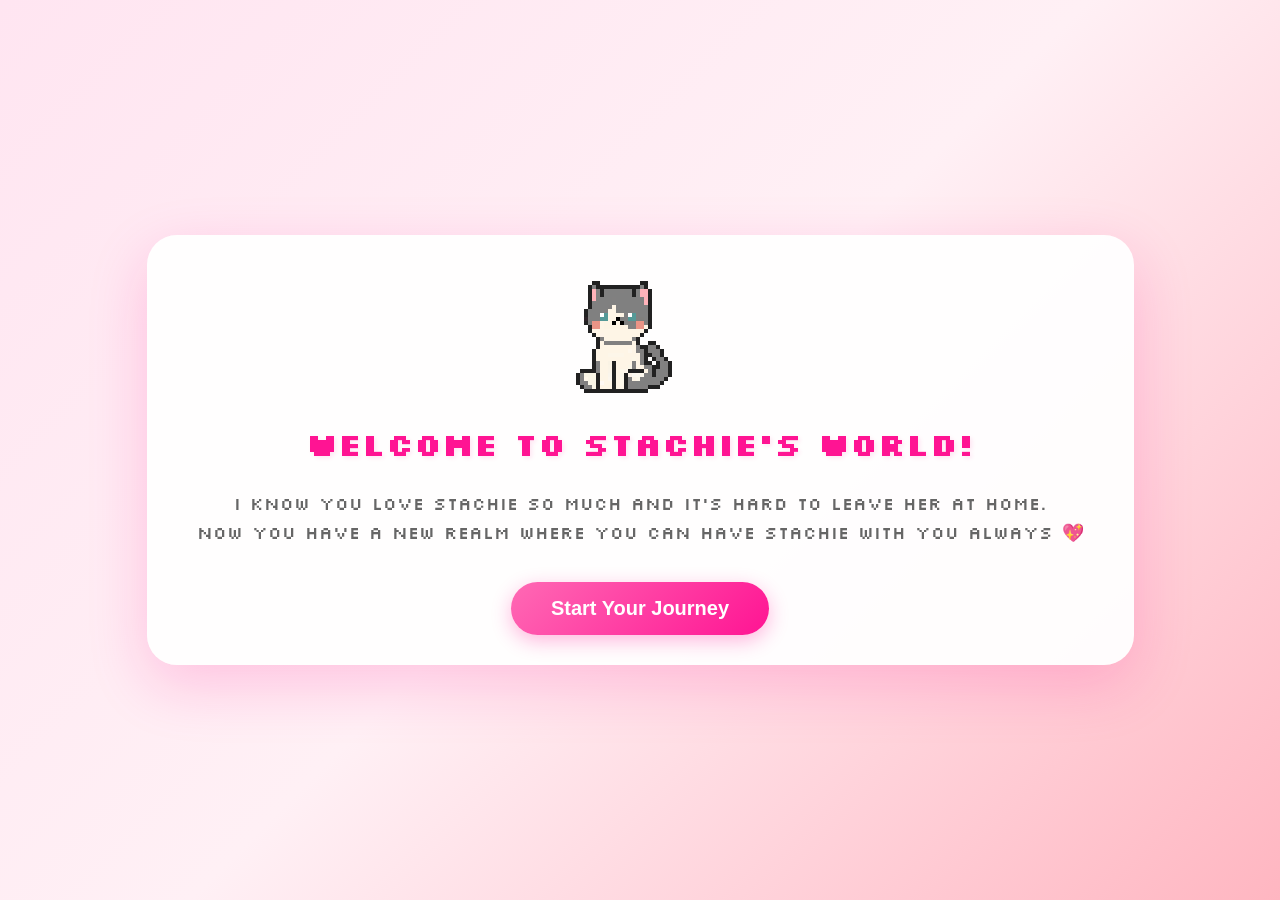
==== index.html @ 85be8aba "Added cat bed and welcome page" ====
<!DOCTYPE html>
<html lang="en">

<head>
    <meta charset="UTF-8">
    <meta name="viewport" content="width=device-width, initial-scale=1.0, user-scalable=no">
    <meta name="apple-mobile-web-app-capable" content="yes">
    <meta name="apple-mobile-web-app-status-bar-style" content="black-translucent">
    <meta name="theme-color" content="#FFE5F1">
    <link rel="preconnect" href="https://fonts.googleapis.com">
    <link rel="preconnect" href="https://fonts.gstatic.com" crossorigin>
    <link href="https://fonts.googleapis.com/css2?family=Silkscreen:wght@400;700&display=swap" rel="stylesheet">
    <title>Stachie's World</title>
    <style>
        * {
            margin: 0;
            padding: 0;
            box-sizing: border-box;
            -webkit-user-select: none;
            user-select: none;
            -webkit-tap-highlight-color: transparent;
        }

        body {
            font-family: 'Silkscreen', -apple-system, BlinkMacSystemFont, 'Segoe UI', Roboto, sans-serif;
            background: linear-gradient(135deg, #FFE5F1 0%, #FFF0F5 100%);
            min-height: 100vh;
            display: flex;
            justify-content: center;
            align-items: center;
            overflow: hidden;
        }

        .game-container {
            width: 100%;
            max-width: 400px;
            height: 100vh;
            max-height: 844px;
            background: white;
            display: flex;
            flex-direction: column;
            position: relative;
            overflow: hidden;
        }

        /* Status bars with modern glassmorphism effect */
        .status-bar {
            position: absolute;
            top: 20px;
            left: 20px;
            right: 20px;
            background: rgba(255, 255, 255, 0.8);
            backdrop-filter: blur(10px);
            border-radius: 20px;
            padding: 15px;
            box-shadow: 0 8px 32px rgba(0, 0, 0, 0.1);
            z-index: 10;
            transition: transform 0.3s ease;
        }

        .status-bar.hidden {
            transform: translateY(-120px);
        }

        .stat-row {
            display: grid;
            grid-template-columns: repeat(2, 1fr);
            gap: 12px;
        }

        .stat-item {
            display: flex;
            align-items: center;
            gap: 8px;
        }

        .stat-icon {
            font-size: 18px;
        }

        .stat-icon.heart-icon {
            background-image: url('data:image/svg+xml;charset=utf-8,%3Csvg xmlns="http://www.w3.org/2000/svg" viewBox="0 0 160 80"%3E%3Cg fill="%23FF1493"%3E%3Crect height="10" width="10" x="53" y="6"/%3E%3Crect height="7" width="8" x="60" y="6"/%3E%3Crect height="7" width="6" x="68" y="6"/%3E%3Crect height="8" width="8" x="45" y="13"/%3E%3Crect height="8" width="7" x="53" y="13"/%3E%3Crect height="8" width="6" x="68" y="13"/%3E%3Crect height="8" width="9" x="74" y="13"/%3E%3Crect height="8" width="7" x="83" y="13"/%3E%3Crect height="8" width="8" x="90" y="13"/%3E%3Crect height="8" width="7" x="98" y="13"/%3E%3Crect height="8" width="8" x="105" y="13"/%3E%3Crect height="7" width="8" x="45" y="21"/%3E%3Crect height="7" width="8" x="60" y="21"/%3E%3Crect height="7" width="6" x="68" y="21"/%3E%3Crect height="7" width="9" x="74" y="21"/%3E%3Crect height="7" width="7" x="83" y="21"/%3E%3Crect height="7" width="8" x="90" y="21"/%3E%3Crect height="7" width="7" x="98" y="21"/%3E%3Crect height="7" width="8" x="105" y="21"/%3E%3Crect height="9" width="8" x="45" y="28"/%3E%3Crect height="9" width="7" x="53" y="28"/%3E%3Crect height="9" width="8" x="60" y="28"/%3E%3Crect height="9" width="6" x="68" y="28"/%3E%3Crect height="9" width="9" x="74" y="28"/%3E%3Crect height="9" width="7" x="83" y="28"/%3E%3Crect height="9" width="8" x="90" y="28"/%3E%3Crect height="9" width="7" x="98" y="28"/%3E%3Crect height="9" width="8" x="105" y="28"/%3E%3Crect height="6" width="7" x="53" y="37"/%3E%3Crect height="6" width="8" x="60" y="37"/%3E%3Crect height="6" width="6" x="68" y="37"/%3E%3Crect height="6" width="9" x="74" y="37"/%3E%3Crect height="6" width="7" x="83" y="37"/%3E%3Crect height="6" width="8" x="90" y="37"/%3E%3Crect height="6" width="7" x="98" y="37"/%3E%3Crect height="8" width="8" x="60" y="43"/%3E%3Crect height="8" width="6" x="68" y="43"/%3E%3Crect height="8" width="9" x="74" y="43"/%3E%3Crect height="8" width="7" x="83" y="43"/%3E%3Crect height="7" width="6" x="68" y="51"/%3E%3Crect height="7" width="9" x="74" y="51"/%3E%3Crect height="8" width="9" x="74" y="58"/%3E%3Crect height="7" width="7" x="83" y="51"/%3E%3Crect height="8" width="8" x="90" y="43"/%3E%3Crect height="7" width="7" x="83" y="6"/%3E%3Crect height="7" width="8" x="90" y="6"/%3E%3Crect height="7" width="7" x="98" y="6"/%3E%3C/g%3E%3C/svg%3E');
            background-size: 200%;
            background-repeat: no-repeat;
            background-position: center;
            width: 18px;
            height: 18px;
            display: inline-block;
        }

        .stat-bar {
            flex: 1;
            height: 16px;
            background: rgba(0, 0, 0, 0.1);
            border-radius: 8px;
            overflow: hidden;
        }

        .stat-fill {
            height: 100%;
            border-radius: 8px;
            transition: width 0.5s ease;
            position: relative;
        }

        .hunger-fill {
            background: linear-gradient(90deg, #FFB347, #FF6B6B);
        }

        .hygiene-fill {
            background: linear-gradient(90deg, #87CEEB, #4A90E2);
        }

        .energy-fill {
            background: linear-gradient(90deg, #FFD700, #FFA500);
        }

        .happiness-fill {
            background: linear-gradient(90deg, #FF69B4, #FF1493);
        }

        /* Main pet area */
        .pet-area {
            flex: 1;
            display: flex;
            align-items: center;
            justify-content: center;
            position: relative;
            background: linear-gradient(180deg, #FFF5F9 0%, #FFFFFF 100%);
            transition: all 0.3s ease;
        }

        .pet-area.on-floor {
            align-items: flex-end;
            padding-bottom: 50%;
        }

        .sprite-container {
            position: relative;
            width: 160px;
            height: 160px;
            image-rendering: pixelated;
            image-rendering: -moz-crisp-edges;
            image-rendering: crisp-edges;
        }

        .sprite {
            width: 32px;
            height: 32px;
            background-image: url('stachie-sprites-2.png');
            background-size: auto;
            background-repeat: no-repeat;
            image-rendering: pixelated;
            transform: scale(5);
            transform-origin: top left;
            position: relative;
            z-index: 2;
        }

        .cat-bed {
            position: absolute;
            width: 300px;
            height: 200px;
            background-size: cover;
            background-repeat: no-repeat;
            background-position: center;
            image-rendering: pixelated;
            display: none;
            z-index: 1;
            left: 50%;
            top: 20%;
            transform: translate(-50%, -20%);
        }

        .cat-bed.show {
            display: block;
        }

        .sprite-container.sleeping .sprite {
            transform: scale(5) translateY(-10px);
        }


        .thought-bubble {
            position: absolute;
            top: -40px;
            right: -20px;
            background: white;
            padding: 8px 12px;
            border-radius: 15px;
            box-shadow: 0 4px 10px rgba(0, 0, 0, 0.1);
            font-size: 20px;
            display: none;
            animation: float 2s ease-in-out infinite;
        }

        @keyframes float {

            0%,
            100% {
                transform: translateY(0);
            }

            50% {
                transform: translateY(-5px);
            }
        }

        /* Floating action button */
        .fab-container {
            position: absolute;
            bottom: 20px;
            right: 20px;
            z-index: 100;
        }

        .fab {
            width: 60px;
            height: 60px;
            border-radius: 50%;
            background: linear-gradient(135deg, #FF69B4 0%, #FF1493 100%);
            border: none;
            box-shadow: 0 4px 20px rgba(255, 20, 147, 0.4);
            display: flex;
            align-items: center;
            justify-content: center;
            font-size: 24px;
            cursor: pointer;
            transition: transform 0.3s ease, box-shadow 0.3s ease;
        }

        .fab:active {
            transform: scale(0.95);
        }

        .fab.active {
            transform: rotate(45deg);
        }

        /* Action menu */
        .action-menu {
            position: absolute;
            bottom: 100px;
            right: 30px;
            display: flex;
            flex-direction: column;
            gap: 15px;
            opacity: 0;
            transform: scale(0);
            transition: all 0.3s ease;
            transform-origin: bottom right;
        }

        .action-menu.show {
            opacity: 1;
            transform: scale(1);
        }

        .action-btn {
            width: 50px;
            height: 50px;
            border-radius: 50%;
            background: white;
            border: 2px solid #FFB6C1;
            display: flex;
            align-items: center;
            justify-content: center;
            font-size: 20px;
            cursor: pointer;
            box-shadow: 0 2px 10px rgba(0, 0, 0, 0.1);
            transition: all 0.3s ease;
            animation: slideIn 0.3s ease backwards;
        }

        .action-btn:nth-child(1) {
            animation-delay: 0.05s;
        }

        .action-btn:nth-child(2) {
            animation-delay: 0.1s;
        }

        .action-btn:nth-child(3) {
            animation-delay: 0.15s;
        }

        .action-btn:nth-child(4) {
            animation-delay: 0.2s;
        }

        .action-btn:nth-child(5) {
            animation-delay: 0.25s;
        }

        .action-btn:nth-child(6) {
            animation-delay: 0.3s;
        }

        @keyframes slideIn {
            from {
                opacity: 0;
                transform: translateY(20px);
            }

            to {
                opacity: 1;
                transform: translateY(0);
            }
        }

        .action-btn:hover {
            transform: scale(1.1);
            box-shadow: 0 4px 15px rgba(0, 0, 0, 0.2);
        }

        .action-btn:active {
            transform: scale(0.95);
        }

        /* Info panel */
        .info-panel {
            position: absolute;
            bottom: 20px;
            left: 20px;
            background: rgba(255, 255, 255, 0.8);
            backdrop-filter: blur(10px);
            padding: 10px 15px;
            border-radius: 15px;
            font-size: 14px;
            color: #666;
            box-shadow: 0 2px 10px rgba(0, 0, 0, 0.1);
            z-index: 10;
            transition: transform 0.3s ease;
        }

        .info-panel.hidden {
            transform: translateY(100px);
        }

        /* Debug panel */
        .debug-panel {
            position: absolute;
            bottom: 20px;
            left: 20px;
            background: rgba(0, 0, 0, 0.8);
            backdrop-filter: blur(10px);
            border-radius: 15px;
            font-size: 12px;
            color: #fff;
            box-shadow: 0 2px 10px rgba(0, 0, 0, 0.3);
            z-index: 10;
            font-family: monospace;
            max-width: 250px;
            transition: all 0.3s ease;
        }

        .debug-panel.collapsed {
            max-height: 40px;
            bottom: 60px;
            overflow: hidden;
        }

        .debug-panel.hidden {
            transform: translateY(100px);
        }

        .debug-header {
            display: flex;
            justify-content: space-between;
            align-items: center;
            padding: 10px 15px;
            cursor: pointer;
            border-bottom: 1px solid rgba(255, 255, 255, 0.2);
        }

        .debug-content {
            padding: 10px 15px;
            transition: opacity 0.3s ease;
        }

        .debug-panel.collapsed .debug-content {
            opacity: 0;
        }

        .debug-toggle {
            background: none;
            border: none;
            color: #fff;
            font-size: 14px;
            cursor: pointer;
            padding: 0;
        }

        /* Background Settings Modal */
        .bg-modal {
            position: fixed;
            top: 0;
            left: 0;
            width: 100%;
            height: 100%;
            background: rgba(0, 0, 0, 0.5);
            display: flex;
            align-items: center;
            justify-content: center;
            z-index: 2000;
            opacity: 0;
            visibility: hidden;
            transition: all 0.3s ease;
        }

        .bg-modal.show {
            opacity: 1;
            visibility: visible;
        }

        .bg-modal-content {
            background: white;
            border-radius: 20px;
            padding: 30px;
            max-width: 500px;
            width: 90%;
            max-height: 80vh;
            overflow-y: auto;
            transform: scale(0.8);
            transition: transform 0.3s ease;
        }

        .bg-modal.show .bg-modal-content {
            transform: scale(1);
        }

        .bg-modal-header {
            display: flex;
            justify-content: space-between;
            align-items: center;
            margin-bottom: 20px;
            padding-bottom: 15px;
            border-bottom: 2px solid #f0f0f0;
        }

        .bg-modal-title {
            font-size: 24px;
            font-weight: bold;
            color: #333;
        }

        .bg-close {
            background: none;
            border: none;
            font-size: 24px;
            cursor: pointer;
            color: #666;
            padding: 5px;
            border-radius: 50%;
            transition: background 0.2s;
        }

        .bg-close:hover {
            background: #f0f0f0;
        }

        .bg-section {
            margin-bottom: 25px;
        }

        .bg-section-title {
            font-size: 18px;
            font-weight: 600;
            color: #333;
            margin-bottom: 15px;
        }

        .bg-options {
            display: grid;
            grid-template-columns: repeat(auto-fit, minmax(120px, 1fr));
            gap: 15px;
        }

        .bg-option {
            border: 3px solid transparent;
            border-radius: 10px;
            overflow: hidden;
            cursor: pointer;
            transition: all 0.2s ease;
            position: relative;
        }

        .bg-option:hover {
            transform: scale(1.05);
            box-shadow: 0 5px 15px rgba(0, 0, 0, 0.2);
        }

        .bg-option.selected {
            border-color: #4CAF50;
            box-shadow: 0 0 15px rgba(76, 175, 80, 0.3);
        }

        .bg-preview {
            width: 100%;
            height: 80px;
            background-size: cover;
            background-position: center;
            display: flex;
            align-items: center;
            justify-content: center;
            color: white;
            font-weight: bold;
            text-shadow: 1px 1px 2px rgba(0, 0, 0, 0.7);
        }

        .bg-elements {
            display: grid;
            grid-template-columns: repeat(auto-fit, minmax(200px, 1fr));
            gap: 15px;
        }

        .bg-element {
            display: flex;
            align-items: center;
            justify-content: space-between;
            padding: 15px;
            background: #f8f9fa;
            border-radius: 10px;
            transition: background 0.2s;
        }

        .bg-element:hover {
            background: #e9ecef;
        }

        .bg-element-info {
            display: flex;
            align-items: center;
            gap: 10px;
        }

        .bg-element-icon {
            font-size: 20px;
        }

        .bg-element-name {
            font-weight: 500;
            color: #333;
        }

        .bg-toggle {
            position: relative;
            width: 50px;
            height: 24px;
            background: #ccc;
            border-radius: 12px;
            cursor: pointer;
            transition: background 0.3s;
        }

        .bg-toggle.active {
            background: #4CAF50;
        }

        .bg-toggle::after {
            content: '';
            position: absolute;
            top: 2px;
            left: 2px;
            width: 20px;
            height: 20px;
            background: white;
            border-radius: 50%;
            transition: transform 0.3s;
        }

        .bg-toggle.active::after {
            transform: translateX(26px);
        }

        .reset-btn {
            width: 100%;
            padding: 12px 20px;
            background: linear-gradient(135deg, #FF6B6B, #FF8787);
            color: white;
            border: none;
            border-radius: 12px;
            font-size: 16px;
            font-weight: bold;
            cursor: pointer;
            transition: all 0.3s ease;
            display: flex;
            align-items: center;
            justify-content: center;
            gap: 8px;
        }

        .reset-btn:hover {
            transform: translateY(-2px);
            box-shadow: 0 6px 20px rgba(255, 107, 107, 0.3);
        }

        .reset-btn:active {
            transform: translateY(0);
        }

        /* Loading Screen */
        .loading-screen {
            position: fixed;
            top: 0;
            left: 0;
            width: 100%;
            height: 100%;
            background: linear-gradient(135deg, #FFE5F1 0%, #FFF0F5 100%);
            display: flex;
            justify-content: center;
            align-items: center;
            z-index: 10000;
            transition: opacity 0.5s ease;
        }

        .loading-screen.fade-out {
            opacity: 0;
            pointer-events: none;
        }

        .loading-content {
            text-align: center;
            padding: 40px;
        }

        .loading-sprite {
            width: 96px;
            height: 67px;
            margin: 0 auto 30px;
            background-image: url('stachie-sprites-2.png');
            background-size: 1536px 1536px;
            background-position: 0 0;
            image-rendering: pixelated;
            animation: loadingAnimation 1s steps(10) infinite;
        }

        @keyframes loadingAnimation {
            to {
                background-position: -960px 0;
            }
        }

        .loading-text {
            font-size: 24px;
            color: #7B5FFF;
            margin-bottom: 20px;
            font-weight: bold;
        }

        .loading-bar {
            width: 300px;
            height: 20px;
            background: rgba(123, 95, 255, 0.1);
            border-radius: 10px;
            overflow: hidden;
            margin: 0 auto 15px;
            border: 2px solid #7B5FFF;
        }

        .loading-progress {
            height: 100%;
            background: linear-gradient(90deg, #7B5FFF, #967CFF);
            width: 0%;
            transition: width 0.3s ease;
            border-radius: 8px;
        }

        .loading-status {
            font-size: 14px;
            color: #967CFF;
            opacity: 0.8;
        }

        /* Background Settings Button */
        .bg-settings-btn {
            position: absolute;
            top: 20px;
            left: 20px;
            width: 40px;
            height: 40px;
            border-radius: 50%;
            background: rgba(255, 255, 255, 0.8);
            backdrop-filter: blur(10px);
            border: none;
            box-shadow: 0 2px 10px rgba(0, 0, 0, 0.1);
            display: flex;
            align-items: center;
            justify-content: center;
            font-size: 18px;
            cursor: pointer;
            z-index: 100;
            transition: all 0.3s ease;
        }

        .bg-settings-btn:hover {
            transform: scale(1.1);
            box-shadow: 0 4px 15px rgba(0, 0, 0, 0.2);
        }

        .bg-settings-btn:active {
            transform: scale(0.95);
        }

        @keyframes twinkle {
            0% {
                opacity: 0.5;
                transform: scale(1);
            }

            100% {
                opacity: 1;
                transform: scale(1.2);
            }
        }

        @keyframes float {

            0%,
            100% {
                transform: translateY(0);
            }

            50% {
                transform: translateY(-10px);
            }
        }

        @keyframes sway {

            0%,
            100% {
                transform: rotate(-2deg);
            }

            50% {
                transform: rotate(2deg);
            }
        }

        @keyframes flutter {

            0%,
            100% {
                transform: translateX(0) translateY(0);
            }

            25% {
                transform: translateX(5px) translateY(-3px);
            }

            75% {
                transform: translateX(-3px) translateY(3px);
            }
        }

        /* Notification */
        .notification {
            position: fixed;
            top: 180px;
            left: 50%;
            transform: translateX(-50%) scale(0);
            background: white;
            padding: 15px 25px;
            border-radius: 20px;
            box-shadow: 0 10px 40px rgba(0, 0, 0, 0.2);
            font-size: 16px;
            font-weight: 600;
            color: #333;
            z-index: 1000;
            transition: transform 0.3s ease;
        }

        .notification.show {
            transform: translateX(-50%) scale(1);
        }

        /* Toggle UI button */
        .toggle-ui {
            position: absolute;
            top: 20px;
            right: 20px;
            width: 40px;
            height: 40px;
            border-radius: 50%;
            background: rgba(255, 255, 255, 0.8);
            backdrop-filter: blur(10px);
            border: none;
            box-shadow: 0 2px 10px rgba(0, 0, 0, 0.1);
            display: flex;
            align-items: center;
            justify-content: center;
            font-size: 18px;
            cursor: pointer;
            z-index: 100;
            transition: transform 0.3s ease;
        }

        .toggle-ui:active {
            transform: scale(0.95);
        }

        /* Fullscreen mode adjustments */
        .fullscreen-mode .status-bar {
            transform: translateY(-200px);
        }

        .fullscreen-mode .toggle-ui {
            background: rgba(255, 255, 255, 0.5);
        }

        /* Welcome Screen */
        .welcome-screen {
            position: fixed;
            top: 0;
            left: 0;
            width: 100%;
            height: 100%;
            background: linear-gradient(135deg, #FFE5F1 0%, #FFF0F5 50%, #FFB6C1 100%);
            display: flex;
            justify-content: center;
            align-items: center;
            z-index: 10000;
            opacity: 0;
            animation: fadeIn 0.5s ease forwards;
        }

        @keyframes fadeIn {
            to {
                opacity: 1;
            }
        }

        @keyframes fadeOut {
            to {
                opacity: 0;
            }
        }

        .welcome-content {
            text-align: center;
            padding: 30px;
            max-width: 80%;
            background: rgba(255, 255, 255, 0.95);
            border-radius: 30px;
            box-shadow: 0 20px 60px rgba(255, 20, 147, 0.2);
            animation: scaleIn 0.5s ease 0.3s both;
        }

        @keyframes scaleIn {
            from {
                transform: scale(0.8);
                opacity: 0;
            }
            to {
                transform: scale(1);
                opacity: 1;
            }
        }

        .welcome-sprite {
            width: 128px;
            height: 128px;
            margin: 0 auto 30px;
            background-image: url('stachie-sprites-2.png');
            background-size: 2048px;
            background-position: 0 0;
            image-rendering: pixelated;
            animation: welcomeAnimation 1s steps(10) infinite;
        }

        @keyframes welcomeAnimation {
            to {
                background-position: -1280px 0;
            }
        }

        .welcome-title {
            font-size: 32px;
            color: #FF1493;
            margin-bottom: 25px;
            font-weight: bold;
            text-shadow: 2px 2px 4px rgba(255, 20, 147, 0.1);
        }

        .welcome-message {
            font-size: 18px;
            color: #666;
            margin-bottom: 35px;
            line-height: 1.6;
            padding: 0 20px;
        }

        .welcome-btn {
            padding: 15px 40px;
            background: linear-gradient(135deg, #FF69B4 0%, #FF1493 100%);
            color: white;
            border: none;
            border-radius: 30px;
            font-size: 20px;
            font-weight: bold;
            cursor: pointer;
            transition: all 0.3s ease;
            box-shadow: 0 6px 20px rgba(255, 20, 147, 0.3);
            animation: pulse 2s ease-in-out infinite;
        }

        @keyframes pulse {
            0%, 100% {
                transform: scale(1);
            }
            50% {
                transform: scale(1.05);
            }
        }

        .welcome-btn:hover {
            transform: translateY(-3px);
            box-shadow: 0 10px 30px rgba(255, 20, 147, 0.4);
        }

        .welcome-btn:active {
            transform: translateY(0);
        }
    </style>
</head>

<body>
    <!-- Loading Screen -->
    <div class="loading-screen" id="loadingScreen">
        <div class="loading-content">
            <div class="loading-sprite"></div>
            <div class="loading-text">Loading Stachie's World...</div>
            <div class="loading-bar">
                <div class="loading-progress" id="loadingProgress"></div>
            </div>
            <div class="loading-status" id="loadingStatus">Initializing...</div>
        </div>
    </div>

    <!-- Welcome Screen -->
    <div class="welcome-screen" id="welcomeScreen" style="display: none;">
        <div class="welcome-content">
            <div class="welcome-sprite"></div>
            <h1 class="welcome-title">Welcome to Stachie's World!</h1>
            <p class="welcome-message">
                I know you love Stachie so much and it's hard to leave her at home.<br>
                Now you have a new realm where you can have Stachie with you always 💖
            </p>
            <button class="welcome-btn" id="welcomeBtn">Start Your Journey</button>
        </div>
    </div>

    <div class="game-container" style="display: none;">
        <button class="toggle-ui" id="toggleUI">👁️</button>
        <button class="bg-settings-btn" id="bgSettingsBtn">🎨</button>

        <div class="status-bar" id="statusBar">
            <div class="stat-row">
                <div class="stat-item">
                    <span class="stat-icon">🍖</span>
                    <div class="stat-bar">
                        <div class="stat-fill hunger-fill" id="hungerBar"></div>
                    </div>
                </div>
                <div class="stat-item">
                    <span class="stat-icon">🧼</span>
                    <div class="stat-bar">
                        <div class="stat-fill hygiene-fill" id="hygieneBar"></div>
                    </div>
                </div>
                <div class="stat-item">
                    <span class="stat-icon">⚡</span>
                    <div class="stat-bar">
                        <div class="stat-fill energy-fill" id="energyBar"></div>
                    </div>
                </div>
                <div class="stat-item">
                    <span class="stat-icon heart-icon"></span>
                    <div class="stat-bar">
                        <div class="stat-fill happiness-fill" id="happinessBar"></div>
                    </div>
                </div>
            </div>
        </div>

        <div class="pet-area" id="petArea">
            <div class="sprite-container">
                <div class="cat-bed" id="catBed"></div>
                <div class="sprite" id="petSprite"></div>
                <div class="thought-bubble" id="thoughtBubble"></div>
            </div>
        </div>

        <div class="info-panel" id="infoPanel">
            <div>Stachie • <span id="moodDisplay">Content</span></div>
        </div>

        <div class="debug-panel" id="debugPanel">
            <div class="debug-header" id="debugHeader">
                <strong>Debug State</strong>
                <button class="debug-toggle" id="debugToggle">−</button>
            </div>
            <div class="debug-content">
                <div id="debugInfo">Loading...</div>
            </div>
        </div>

        <div class="fab-container">
            <div class="action-menu" id="actionMenu">
                <button class="action-btn" data-action="feed">🍖</button>
                <button class="action-btn" data-action="clean">🧹</button>
                <button class="action-btn" data-action="sleep">😴</button>
                <button class="action-btn" data-action="play">🧶</button>
                <button class="action-btn" data-action="medicine">💊</button>
                <button class="action-btn" data-action="pet">💝</button>
            </div>
            <button class="fab" id="fabButton">➕</button>
        </div>
    </div>

    <div class="notification" id="notification"></div>

    <!-- Background Settings Modal -->
    <div class="bg-modal" id="bgModal">
        <div class="bg-modal-content">
            <div class="bg-modal-header">
                <h2 class="bg-modal-title">Background Settings</h2>
                <button class="bg-close" id="bgCloseBtn">×</button>
            </div>

            <div class="bg-section">
                <h3 class="bg-section-title">Choose Background</h3>
                <div class="bg-options">
                    <!-- <div class="bg-option selected" data-bg="default">
                        <div class="bg-preview" style="background: linear-gradient(180deg, #FFF5F9 0%, #FFFFFF 100%);">
                            Default
                        </div>
                    </div> -->
                    <div class="bg-option" data-bg="bg-1">
                        <div class="bg-preview" style="background-image: url('bg-1.png');">
                            Theme 1
                        </div>
                    </div>
                    <div class="bg-option" data-bg="bg-2">
                        <div class="bg-preview" style="background-image: url('bg-2.png');">
                            Theme 2
                        </div>
                    </div>
                    <div class="bg-option" data-bg="bg-3">
                        <div class="bg-preview" style="background-image: url('bg-3.png');">
                            Theme 3
                        </div>
                    </div>
                </div>
            </div>

            <div class="bg-section">
                <h3 class="bg-section-title">Sleep Settings</h3>
                <div class="bg-elements">
                    <div class="bg-element">
                        <div class="bg-element-info">
                            <span class="bg-element-icon">🛏️</span>
                            <span class="bg-element-name">Show Bed</span>
                        </div>
                        <div class="bg-toggle active" id="showBedToggle" data-element="showBed"></div>
                    </div>
                </div>
                <div class="bg-section-title" style="margin-top: 20px; font-size: 16px;">Choose Bed Color</div>
                <div class="bg-options bed-options">
                    <div class="bg-option bed-option selected" data-bed="Blue">
                        <div class="bg-preview" style="background: #4A90E2;">
                            Blue
                        </div>
                    </div>
                    <div class="bg-option bed-option" data-bed="Pink">
                        <div class="bg-preview" style="background: #FFB6C1;">
                            Pink
                        </div>
                    </div>
                    <div class="bg-option bed-option" data-bed="Purple">
                        <div class="bg-preview" style="background: #9B59B6;">
                            Purple
                        </div>
                    </div>
                    <div class="bg-option bed-option" data-bed="Green">
                        <div class="bg-preview" style="background: #27AE60;">
                            Green
                        </div>
                    </div>
                    <div class="bg-option bed-option" data-bed="Brown">
                        <div class="bg-preview" style="background: #8B4513;">
                            Brown
                        </div>
                    </div>
                    <div class="bg-option bed-option" data-bed="Red">
                        <div class="bg-preview" style="background: #E74C3C;">
                            Red
                        </div>
                    </div>
                </div>
            </div>

            <div class="bg-section">
                <h3 class="bg-section-title">Background Elements</h3>
                <div class="bg-elements">
                    <div class="bg-element">
                        <div class="bg-element-info">
                            <span class="bg-element-icon">✨</span>
                            <span class="bg-element-name">Stars</span>
                        </div>
                        <div class="bg-toggle active" data-element="bgStars"></div>
                    </div>
                </div>
            </div>

            <div class="bg-section">
                <h3 class="bg-section-title">Data Management</h3>
                <button class="reset-btn" id="resetAllBtn">🔄 Reset All Data</button>
                <p style="font-size: 12px; color: #999; margin-top: 10px;">This will reset all game data and settings to default.</p>
            </div>
        </div>
    </div>

    <script>
        class StachieSpritePet {
            constructor() {
                this.default_stats = {
                    hunger: 70,
                    hygiene: 80,
                    energy: 60,
                    happiness: 75
                };
                this.stats = this.default_stats

                this.state = {
                    currentAnimation: 'idle',
                    activeAnimation: null, // Will store the randomly selected animation object
                    mood: 'content',
                    isSleeping: false,
                    isEating: false,
                    isPlaying: false,
                    isSick: false,
                    isPerformingAction: false, // Flag to prevent mood updates during actions
                    currentFrame: 0,
                    animationSpeed: 200,
                    animationLoops: 0, // Current loop count
                    maxAnimationLoops: 1, // How many times to loop before returning to idle
                    animationCallback: null // Callback to execute when animation completes
                };

                this.animationInterval = null;

                // Background settings
                this.backgroundSettings = {
                    currentBackground: 'bg-1',
                    elements: {
                        bgStars: true,
                        bgClouds: true,
                        bgFlowers: true,
                        bgTrees: true,
                        bgButterflies: true
                    },
                    bedSettings: {
                        showBed: true,
                        selectedBed: 'Blue'
                    }
                };

                this.animations = {
                    idle: [
                        { row: 0, frames: 10, speed: 500 },
                        { row: 1, frames: 10, speed: 500 },
                        { row: 6, frames: 12, speed: 500 },
                        { row: 14, frames: 6, speed: 450 },
                    ],
                    sleeping: [
                        { row: 2, frames: 4, speed: 1000 },
                    ],
                    eating: [
                        { row: 13, frames: 15, speed: 200 },
                    ],
                    playing: [
                        { row: 9, frames: 12, speed: 250 }, // in box playing
                        { row: 10, frames: 4, speed: 300 }, // yarn playing
                        { row: 11, frames: 4, speed: 300 } // in box playing
                    ],
                    grooming: [
                        { row: 19, frames: 11, speed: 600 }
                    ],
                    happy: [
                        { row: 3, frames: 4, speed: 250 },
                        { row: 5, frames: 12, speed: 250 }, // alternative happy animation
                    ],
                    tired: [
                        { row: 4, frames: 8, speed: 300 },
                        { row: 8, frames: 4, speed: 300 },
                    ],
                    crying: [
                        { row: 8, frames: 4, speed: 300 },
                    ],
                    sick: [
                        { row: 20, frames: 5, speed: 250 },
                        { row: 21, frames: 4, speed: 250 },
                    ],
                    angry: [
                        { row: 16, frames: 9, speed: 250 },
                    ],
                    refusing: [
                        { row: 15, frames: 13, speed: 350 },
                    ]
                };

                this.sprite = document.getElementById('petSprite');
                this.uiVisible = true;
                this.menuOpen = false;

                this.init();
            }

            init() {
                this.setupEventListeners();
                this.startGameLoop();
                this.updateDisplay();
                this.setAnimation('idle');
                this.loadBackgroundSettings();
            }

            setupEventListeners() {
                // FAB button
                const fabButton = document.getElementById('fabButton');
                const actionMenu = document.getElementById('actionMenu');

                fabButton.addEventListener('click', () => {
                    this.menuOpen = !this.menuOpen;
                    fabButton.classList.toggle('active');
                    actionMenu.classList.toggle('show');
                });

                // Action buttons
                document.querySelectorAll('.action-btn').forEach(btn => {
                    btn.addEventListener('click', (e) => {
                        const action = e.currentTarget.dataset.action;
                        this.performAction(action);
                        // Close menu after action
                        this.menuOpen = false;
                        fabButton.classList.remove('active');
                        actionMenu.classList.remove('show');
                    });
                });

                // Toggle UI button
                document.getElementById('toggleUI').addEventListener('click', () => {
                    this.toggleUI();
                });

                // Click on pet for petting
                this.sprite.addEventListener('click', () => {
                    this.pet();
                });

                // Debug panel toggle
                document.getElementById('debugHeader').addEventListener('click', () => {
                    this.toggleDebugPanel();
                });

                // Background settings
                document.getElementById('bgSettingsBtn').addEventListener('click', () => {
                    this.openBackgroundModal();
                });

                document.getElementById('bgCloseBtn').addEventListener('click', () => {
                    this.closeBackgroundModal();
                });

                // Reset button event listener
                document.getElementById('resetAllBtn').addEventListener('click', () => {
                    this.resetAll();
                });

                // Close modal when clicking outside
                document.getElementById('bgModal').addEventListener('click', (e) => {
                    if (e.target.id === 'bgModal') {
                        this.closeBackgroundModal();
                    }
                });

                // Background option selection
                document.querySelectorAll('.bg-option:not(.bed-option)').forEach(option => {
                    option.addEventListener('click', () => {
                        this.selectBackground(option.dataset.bg);
                    });
                });

                // Bed option selection
                document.querySelectorAll('.bed-option').forEach(option => {
                    option.addEventListener('click', () => {
                        this.selectBed(option.dataset.bed);
                    });
                });

                // Background element toggles
                document.querySelectorAll('.bg-toggle').forEach(toggle => {
                    toggle.addEventListener('click', () => {
                        if (toggle.id === 'showBedToggle') {
                            this.toggleShowBed();
                        } else {
                            this.toggleBackgroundElement(toggle.dataset.element);
                        }
                    });
                });
            }

            toggleUI() {
                this.uiVisible = !this.uiVisible;
                const container = document.querySelector('.game-container');
                container.classList.toggle('fullscreen-mode');

                const toggleBtn = document.getElementById('toggleUI');
                toggleBtn.textContent = this.uiVisible ? '👁️' : '👁️‍🗨️';
            }

            setAnimation(animationName, loops = 1, callback = null) {
                if (!this.animations[animationName]) return;

                this.state.currentAnimation = animationName;
                this.state.currentFrame = 0;
                this.state.animationLoops = 0;
                this.state.maxAnimationLoops = loops;
                this.state.animationCallback = callback;

                // Set flag if this is an action animation
                if (loops > 0 && animationName !== 'idle' && animationName !== 'sleeping') {
                    this.state.isPerformingAction = true;
                } else if (animationName === 'idle') {
                    this.state.isPerformingAction = false;
                }

                // Randomly select from available animation variations
                const variations = this.animations[animationName];
                const randomIndex = Math.floor(Math.random() * variations.length);
                this.state.activeAnimation = variations[randomIndex];
                this.state.animationSpeed = this.state.activeAnimation.speed;

                // Restart animation loop with new speed
                this.startAnimationLoop();
            }

            startAnimationLoop() {
                // Clear existing animation interval
                if (this.animationInterval) {
                    clearInterval(this.animationInterval);
                }

                this.animate();

                // Start new interval with current animation speed
                this.animationInterval = setInterval(() => {
                    this.animate();
                }, this.state.animationSpeed);
            }

            updateSpritePosition() {
                if (!this.state.activeAnimation) return;

                // Each sprite is 64x64 pixels (adjust based on your sprite sheet)
                const spriteSize = 32;
                const x = this.state.currentFrame * spriteSize;
                const y = this.state.activeAnimation.row * spriteSize;
                this.sprite.style.backgroundPosition = `-${x}px -${y}px`;
            }

            animate() {
                if (!this.state.activeAnimation) return;

                this.state.currentFrame = (this.state.currentFrame + 1) % this.state.activeAnimation.frames;

                // Check if we completed a full animation cycle
                if (this.state.currentFrame === 0) {
                    this.state.animationLoops++;

                    // If maxAnimationLoops is 0, animate forever (don't return to idle)
                    if (this.state.maxAnimationLoops === 0) {
                        // Continue animating forever, just update sprite position
                        this.updateSpritePosition();
                        return;
                    }

                    // If we've completed the required loops
                    if (this.state.animationLoops > this.state.maxAnimationLoops && this.state.currentAnimation !== 'idle' && this.state.currentAnimation !== 'sleeping') {
                        // Clear action flag
                        this.state.isPerformingAction = false;

                        // Execute callback if provided
                        if (this.state.animationCallback) {
                            const callback = this.state.animationCallback;
                            this.state.animationCallback = null;
                            callback();
                        }

                        // Return to appropriate animation
                        if (!this.state.isSleeping) {
                            this.setAnimation('idle', 0);
                        }
                        return;
                    }
                }

                this.updateSpritePosition();
            }

            performAction(action) {
                if (this.state.isSleeping && action !== 'sleep') {
                    this.showNotification("Stachie is sleeping! 😴");
                    return;
                }

                switch (action) {
                    case 'feed':
                        this.feed();
                        break;
                    case 'clean':
                        this.clean();
                        break;
                    case 'sleep':
                        this.toggleSleep();
                        break;
                    case 'play':
                        this.play();
                        break;
                    case 'medicine':
                        this.giveMedicine();
                        break;
                    case 'pet':
                        this.pet();
                        break;
                }
            }

            feed() {
                if (this.stats.hunger > 80) {
                    this.showNotification("Stachie is full! 😊");
                    return;
                }

                this.state.isEating = true;
                this.stats.hunger = Math.min(100, this.stats.hunger + 30);
                this.showThought('😋');
                this.showNotification("Eating... 🍖");
                // Animation will handle cleanup when done
                this.setAnimation('eating', 1, () => {
                    this.state.isEating = false;
                    this.hideThought();
                    this.showNotification("Yummy! That was delicious! 😋");
                });

                this.updateDisplay();
            }

            clean() {
                if (this.stats.hygiene > 80) {
                    this.showNotification("Stachie is already clean! ✨");
                    return;
                }

                this.stats.hygiene = Math.min(100, this.stats.hygiene + 25);
                this.showThought('🧼');
                this.showNotification("Cleaning... 🧹");
                // Animation will handle cleanup when done
                this.setAnimation('grooming', 2, () => {
                    this.hideThought();
                    this.showNotification("All clean! ✨");
                });

            }

            toggleSleep() {
                this.state.isSleeping = !this.state.isSleeping;
                const catBed = document.getElementById('catBed');
                const spriteContainer = document.querySelector('.sprite-container');

                if (this.state.isSleeping) {
                    // Show the bed if enabled
                    if (this.backgroundSettings.bedSettings.showBed) {
                        const selectedBed = this.backgroundSettings.bedSettings.selectedBed;
                        catBed.style.backgroundImage = `url('catItems/beds/CatBed${selectedBed}.png')`;
                        catBed.classList.add('show');
                        spriteContainer.classList.add('sleeping');
                    }

                    this.setAnimation('sleeping', 0);
                    this.showNotification("Sweet dreams! 😴");
                    this.showThought('💤');
                    document.querySelector('.pet-area').style.filter = 'brightness(0.7)';
                } else {
                    // Hide the bed
                    catBed.classList.remove('show');
                    spriteContainer.classList.remove('sleeping');

                    this.setAnimation('idle');
                    this.stats.energy = Math.min(100, this.stats.energy + 40);
                    this.showNotification("Good morning! ☀️");
                    this.hideThought();
                    document.querySelector('.pet-area').style.filter = 'brightness(1)';
                }

                this.updateDisplay();
            }

            play() {
                if (this.stats.energy < 20) {
                    this.setAnimation('tired');
                    this.showNotification("Stachie is too tired! 😫");
                    return;
                }

                this.state.isPlaying = true;
                this.stats.energy = Math.max(0, this.stats.energy - 15);
                this.stats.happiness = Math.min(100, this.stats.happiness + 20);
                this.showThought('🧶');
                this.showNotification("So fun! 🎉");

                const playAnimations = ['playing'];
                const randomPlay = playAnimations[Math.floor(Math.random() * playAnimations.length)];

                // Animation will handle cleanup when done
                this.setAnimation(randomPlay, 3, () => {
                    this.state.isPlaying = false;
                    this.hideThought();
                });

                this.updateDisplay();
            }

            pet() {
                this.stats.happiness = Math.min(100, this.stats.happiness + 10);
                this.showThought('💕');
                this.showNotification("Purr purr! 😻");

                // Animation will handle cleanup when done
                this.setAnimation('happy', 3, () => {
                    this.hideThought();
                });

                this.updateDisplay();
            }

            giveMedicine() {
                if (!this.state.isSick) {
                    this.showNotification("Stachie is healthy! 💪");
                    return;
                }

                this.state.isSick = false;
                this.stats.happiness = Math.min(100, this.stats.happiness + 30);
                this.showThought('💊');
                this.showNotification("Feeling better! 💕");

                setTimeout(() => this.hideThought(), 2000);
                this.updateDisplay();
            }

            startGameLoop() {
                // Animation loop - use new method that handles speed changes
                this.startAnimationLoop();

                // Stats update loop
                setInterval(() => {
                    this.updateStats();
                    this.checkHealth();
                    this.updateMood();
                    this.updateDisplay();
                }, 2000);

                // Auto-save
                setInterval(() => {
                    this.saveGame();
                }, 10000);
            }

            updateStats() {
                if (!this.state.isSleeping) {
                    this.stats.hunger = Math.max(0, this.stats.hunger - 0.5);
                    this.stats.energy = Math.max(0, this.stats.energy - 0.3);
                    this.stats.happiness = Math.max(0, this.stats.happiness - 0.2);
                } else {
                    this.stats.energy = Math.min(100, this.stats.energy + 0.8);
                }

                this.stats.hygiene = Math.max(0, this.stats.hygiene - 0.2);
            }

            checkHealth() {
                const avgStats = (this.stats.hunger + this.stats.hygiene + this.stats.energy + this.stats.happiness) / 4;

                if (avgStats < 30) {
                    this.state.isSick = true;
                } else if (avgStats > 60) {
                    this.state.isSick = false;
                }
            }

            updateMood() {
                const avgStats = (this.stats.hunger + this.stats.hygiene + this.stats.energy + this.stats.happiness) / 4;

                if (this.state.isSick) {
                    this.state.mood = '😷 Sick';
                } else if (avgStats < 30) {
                    this.state.mood = '😢 Sad';
                } else if (avgStats < 50) {
                    this.state.mood = '😟 Worried';
                } else if (avgStats < 70) {
                    this.state.mood = '😌 Content';
                } else {
                    this.state.mood = '😊 Happy';
                }

                // Don't change animation if performing an action
                if (this.state.isPerformingAction) {
                    return;
                }

                // Change idle animation based on mood
                if (!this.state.isEating && !this.state.isPlaying && !this.state.isSleeping) {
                    if (this.state.isSick) {
                        this.setAnimation('sick', 0);
                    } else {
                        if (avgStats > 70) {
                            this.setAnimation('happy', 0);
                        } else if (avgStats > 40) {
                            this.setAnimation('idle', 0);
                        } else {
                            this.setAnimation('crying', 0);
                        }
                    }
                }
            }

            updateDisplay() {
                document.getElementById('hungerBar').style.width = `${this.stats.hunger}%`;
                document.getElementById('hygieneBar').style.width = `${this.stats.hygiene}%`;
                document.getElementById('energyBar').style.width = `${this.stats.energy}%`;
                document.getElementById('happinessBar').style.width = `${this.stats.happiness}%`;
                document.getElementById('moodDisplay').textContent = this.state.mood;
                this.updateDebugDisplay();
            }

            updateDebugDisplay() {
                const debugInfo = document.getElementById('debugInfo');
                const activeAnim = this.state.activeAnimation;

                debugInfo.innerHTML = `
                    <div>Current: ${this.state.currentAnimation}</div>
                    <div>Frame: ${this.state.currentFrame}</div>
                    <div>Speed: ${this.state.animationSpeed}ms</div>
                    <div>Loops: ${this.state.animationLoops}/${this.state.maxAnimationLoops === 0 ? '∞' : this.state.maxAnimationLoops}</div>
                    ${activeAnim ? `<div>Row: ${activeAnim.row}, Frames: ${activeAnim.frames}</div>` : '<div>No active animation</div>'}
                    <div>Sleeping: ${this.state.isSleeping}</div>
                    <div>Eating: ${this.state.isEating}</div>
                    <div>Playing: ${this.state.isPlaying}</div>
                    <div>Sick: ${this.state.isSick}</div>
                    <div>Mood: ${this.state.mood}</div>
                `;
            }

            toggleDebugPanel() {
                const debugPanel = document.getElementById('debugPanel');
                const debugToggle = document.getElementById('debugToggle');

                debugPanel.classList.toggle('collapsed');
                debugToggle.textContent = debugPanel.classList.contains('collapsed') ? '+' : '−';
            }

            // Background Settings Methods
            openBackgroundModal() {
                document.getElementById('bgModal').classList.add('show');
                this.updateBackgroundModal();
            }

            closeBackgroundModal() {
                document.getElementById('bgModal').classList.remove('show');
            }

            selectBackground(backgroundId) {
                this.backgroundSettings.currentBackground = backgroundId;
                this.applyBackground();
                this.updateBackgroundModal();
                this.saveBackgroundSettings();
            }

            toggleBackgroundElement(elementId) {
                this.backgroundSettings.elements[elementId] = !this.backgroundSettings.elements[elementId];
                this.applyBackgroundElements();
                this.updateBackgroundModal();
                this.saveBackgroundSettings();
            }

            applyBackground() {
                const petArea = document.getElementById('petArea');
                const backgroundColorMap = {
                    'bg-1': 'rgb(231, 201, 183)',
                    'bg-2': 'rgb(125, 129, 137)',
                    'bg-3': 'rgb(170, 170, 170)',
                }

                if (this.backgroundSettings.currentBackground === 'default') {
                    petArea.style.background = 'linear-gradient(180deg, #FFF5F9 0%, #FFFFFF 100%)';
                    petArea.style.backgroundImage = 'none';
                    petArea.classList.remove('on-floor');
                } else {
                    petArea.style.background = 'none';
                    petArea.style.backgroundImage = `url('${this.backgroundSettings.currentBackground}.png')`;
                    petArea.style.backgroundSize = 'contain';
                    petArea.style.backgroundPositionX = 'center';
                    petArea.style.backgroundPosition = 'top';
                    petArea.style.backgroundRepeat = 'no-repeat';
                    petArea.classList.add('on-floor');
                    petArea.style.backgroundColor = backgroundColorMap[this.backgroundSettings.currentBackground];
                    petArea.style.backgroundSize = '100% 75%';
                }
            }

            applyBackgroundElements() {
                Object.keys(this.backgroundSettings.elements).forEach(elementId => {
                    const element = document.getElementById(elementId);
                    if (element) {
                        if (this.backgroundSettings.elements[elementId]) {
                            element.classList.remove('hidden');
                        } else {
                            element.classList.add('hidden');
                        }
                    }
                });
            }

            selectBed(bedColor) {
                this.backgroundSettings.bedSettings.selectedBed = bedColor;
                this.updateBackgroundModal();
                this.saveBackgroundSettings();

                // If currently sleeping, update the bed immediately
                if (this.state.isSleeping && this.backgroundSettings.bedSettings.showBed) {
                    const catBed = document.getElementById('catBed');
                    catBed.style.backgroundImage = `url('catItems/beds/CatBed${bedColor}.png')`;
                }
            }

            toggleShowBed() {
                this.backgroundSettings.bedSettings.showBed = !this.backgroundSettings.bedSettings.showBed;
                this.updateBackgroundModal();
                this.saveBackgroundSettings();

                // If currently sleeping, show/hide the bed immediately
                if (this.state.isSleeping) {
                    const catBed = document.getElementById('catBed');
                    const spriteContainer = document.querySelector('.sprite-container');

                    if (this.backgroundSettings.bedSettings.showBed) {
                        const selectedBed = this.backgroundSettings.bedSettings.selectedBed;
                        catBed.style.backgroundImage = `url('catItems/beds/CatBed${selectedBed}.png')`;
                        catBed.classList.add('show');
                        spriteContainer.classList.add('sleeping');
                    } else {
                        catBed.classList.remove('show');
                        spriteContainer.classList.remove('sleeping');
                    }
                }
            }

            updateBackgroundModal() {
                // Update selected background option
                document.querySelectorAll('.bg-option:not(.bed-option)').forEach(option => {
                    option.classList.remove('selected');
                    if (option.dataset.bg === this.backgroundSettings.currentBackground) {
                        option.classList.add('selected');
                    }
                });

                // Update selected bed option
                document.querySelectorAll('.bed-option').forEach(option => {
                    option.classList.remove('selected');
                    if (option.dataset.bed === this.backgroundSettings.bedSettings.selectedBed) {
                        option.classList.add('selected');
                    }
                });

                // Update element toggles
                document.querySelectorAll('.bg-toggle').forEach(toggle => {
                    if (toggle.id === 'showBedToggle') {
                        if (this.backgroundSettings.bedSettings.showBed) {
                            toggle.classList.add('active');
                        } else {
                            toggle.classList.remove('active');
                        }
                    } else {
                        const elementId = toggle.dataset.element;
                        if (this.backgroundSettings.elements[elementId]) {
                            toggle.classList.add('active');
                        } else {
                            toggle.classList.remove('active');
                        }
                    }
                });
            }

            saveBackgroundSettings() {
                localStorage.setItem('stachie_background_settings', JSON.stringify(this.backgroundSettings));
            }

            loadBackgroundSettings() {
                const saved = localStorage.getItem('stachie_background_settings');
                if (saved) {
                    const savedSettings = JSON.parse(saved);
                    // Deep merge to preserve new properties like bedSettings
                    this.backgroundSettings = {
                        ...this.backgroundSettings,
                        ...savedSettings,
                        bedSettings: {
                            ...this.backgroundSettings.bedSettings,
                            ...(savedSettings.bedSettings || {})
                        }
                    };
                }
                this.applyBackground();
                this.applyBackgroundElements();
            }

            showThought(emoji) {
                const bubble = document.getElementById('thoughtBubble');
                bubble.textContent = emoji;
                bubble.style.display = 'block';
            }

            hideThought() {
                document.getElementById('thoughtBubble').style.display = 'none';
            }

            showNotification(message) {
                const notification = document.getElementById('notification');
                notification.textContent = message;
                notification.classList.add('show');

                setTimeout(() => {
                    notification.classList.remove('show');
                }, 2000);
            }

            saveGame() {
                const gameData = {
                    stats: this.stats,
                    state: {
                        mood: this.state.mood,
                        isSick: this.state.isSick
                    },
                    timestamp: Date.now()
                };
                localStorage.setItem('stachieGame', JSON.stringify(gameData));
            }

            loadGame() {
                const saved = localStorage.getItem('stachieGame');
                if (saved) {
                    const gameData = JSON.parse(saved);
                    const timePassed = (Date.now() - gameData.timestamp) / 1000 / 60;

                    this.stats = gameData.stats;
                    this.state.mood = gameData.state.mood;
                    this.state.isSick = gameData.state.isSick;

                    // Decay stats based on time away
                    this.stats.hunger = Math.max(0, this.stats.hunger - timePassed * 0.5);
                    this.stats.energy = Math.max(0, this.stats.energy - timePassed * 0.3);
                    this.stats.hygiene = Math.max(0, this.stats.hygiene - timePassed * 0.2);
                    this.stats.happiness = Math.max(0, this.stats.happiness - timePassed * 0.1);

                    this.showNotification(`Welcome back! Stachie missed you! 💕`);
                    return true; // Game data exists
                }
                return false; // No game data
            }

            resetAll() {
                if (confirm('Are you sure you want to reset all data? This cannot be undone!')) {
                    // Clear all localStorage items
                    localStorage.removeItem('stachieGame');
                    localStorage.removeItem('stachie_background_settings');
                    localStorage.removeItem('stachie_welcome_shown'); // Also reset welcome flag

                    // Reset stats to default
                    this.stats = this.default_stats;

                    // Reset state to default
                    this.state.mood = 'content';
                    this.state.isSick = false;

                    // Reset background settings to default
                    // this.backgroundSettings = {
                    //     currentBackground: 'default',
                    //     elements: {
                    //         bgStars: true
                    //     }
                    // };

                    // Apply default settings
                    this.applyBackground();
                    this.applyBackgroundElements();
                    this.updateBackgroundModal();
                    this.updateStats();

                    // Close modal and show notification
                    document.getElementById('bgModal').classList.remove('show');
                    this.showNotification('All data has been reset! 🔄');

                    // Reload the page to show welcome screen again
                    setTimeout(() => {
                        window.location.reload();
                    }, 2000);
                }
            }
        }

        // Resource Loader
        class ResourceLoader {
            constructor() {
                this.totalResources = 0;
                this.loadedResources = 0;
                this.resources = {
                    images: [
                        'stachie-sprites-2.png',
                        'bg-1.png',
                        'bg-2.png',
                        'bg-3.png'
                    ],
                    fonts: ['Silkscreen']
                };
            }

            updateProgress(status) {
                const progress = (this.loadedResources / this.totalResources) * 100;
                document.getElementById('loadingProgress').style.width = progress + '%';
                document.getElementById('loadingStatus').textContent = status;
            }

            loadImage(src) {
                return new Promise((resolve, reject) => {
                    const img = new Image();
                    img.onload = () => {
                        this.loadedResources++;
                        this.updateProgress(`Loading images... (${this.loadedResources}/${this.totalResources})`);
                        resolve();
                    };
                    img.onerror = () => {
                        console.warn(`Failed to load image: ${src}`);
                        this.loadedResources++;
                        this.updateProgress(`Loading images... (${this.loadedResources}/${this.totalResources})`);
                        resolve(); // Continue even if image fails
                    };
                    img.src = src;
                });
            }

            async loadFonts() {
                try {
                    await document.fonts.ready;
                    const fontLoaded = document.fonts.check('16px Silkscreen');
                    if (fontLoaded) {
                        this.loadedResources++;
                        this.updateProgress('Fonts loaded');
                    }
                } catch (error) {
                    console.warn('Font loading check failed:', error);
                    this.loadedResources++;
                }
            }

            async loadAllResources() {
                // Calculate total resources
                this.totalResources = this.resources.images.length + 1; // +1 for fonts

                this.updateProgress('Loading resources...');

                // Load all images
                const imagePromises = this.resources.images.map(src => this.loadImage(src));

                // Load fonts
                const fontPromise = this.loadFonts();

                // Wait for all resources
                await Promise.all([...imagePromises, fontPromise]);

                this.updateProgress('Ready!');

                // Small delay for smooth transition
                await new Promise(resolve => setTimeout(resolve, 500));
            }

            hideLoadingScreen() {
                const loadingScreen = document.getElementById('loadingScreen');
                const gameContainer = document.querySelector('.game-container');

                loadingScreen.classList.add('fade-out');

                setTimeout(() => {
                    loadingScreen.style.display = 'none';
                    gameContainer.style.display = 'flex';

                    // Trigger fade-in animation for game container
                    gameContainer.style.opacity = '0';
                    gameContainer.style.transition = 'opacity 0.5s ease';

                    requestAnimationFrame(() => {
                        gameContainer.style.opacity = '1';
                    });
                }, 500);
            }
        }

        document.addEventListener('DOMContentLoaded', async () => {
            const loader = new ResourceLoader();

            try {
                await loader.loadAllResources();
                loader.hideLoadingScreen();

                // Check if this is the first visit or welcome should be shown
                const welcomeShown = localStorage.getItem('stachie_welcome_shown');
                const hasGameData = localStorage.getItem('stachieGame');

                if (!welcomeShown || !hasGameData) {
                    // Show welcome screen
                    const welcomeScreen = document.getElementById('welcomeScreen');
                    const gameContainer = document.querySelector('.game-container');

                    welcomeScreen.style.display = 'flex';

                    // Set up welcome button click handler
                    document.getElementById('welcomeBtn').addEventListener('click', () => {
                        // Mark welcome as shown
                        localStorage.setItem('stachie_welcome_shown', 'true');

                        // Hide welcome screen with animation
                        welcomeScreen.style.animation = 'fadeOut 0.5s ease forwards';

                        setTimeout(() => {
                            welcomeScreen.style.display = 'none';
                            gameContainer.style.display = 'flex';

                            // Trigger fade-in animation for game container
                            gameContainer.style.opacity = '0';
                            gameContainer.style.transition = 'opacity 0.5s ease';

                            requestAnimationFrame(() => {
                                gameContainer.style.opacity = '1';
                            });

                            // Initialize game after welcome
                            const game = new StachieSpritePet();
                            const hasData = game.loadGame();
                            if (!hasData) {
                                game.showNotification("Welcome to Stachie's World! 💖");
                            }
                        }, 500);
                    });
                } else {
                    // Normal game initialization
                    const gameContainer = document.querySelector('.game-container');
                    gameContainer.style.display = 'flex';
                    gameContainer.style.opacity = '0';
                    gameContainer.style.transition = 'opacity 0.5s ease';

                    requestAnimationFrame(() => {
                        gameContainer.style.opacity = '1';
                    });

                    const game = new StachieSpritePet();
                    game.loadGame();
                }
            } catch (error) {
                console.error('Failed to load resources:', error);
                // Still try to start the game
                loader.hideLoadingScreen();
                const game = new StachieSpritePet();
                game.loadGame();
            }
        });
    </script>
</body>

</html>
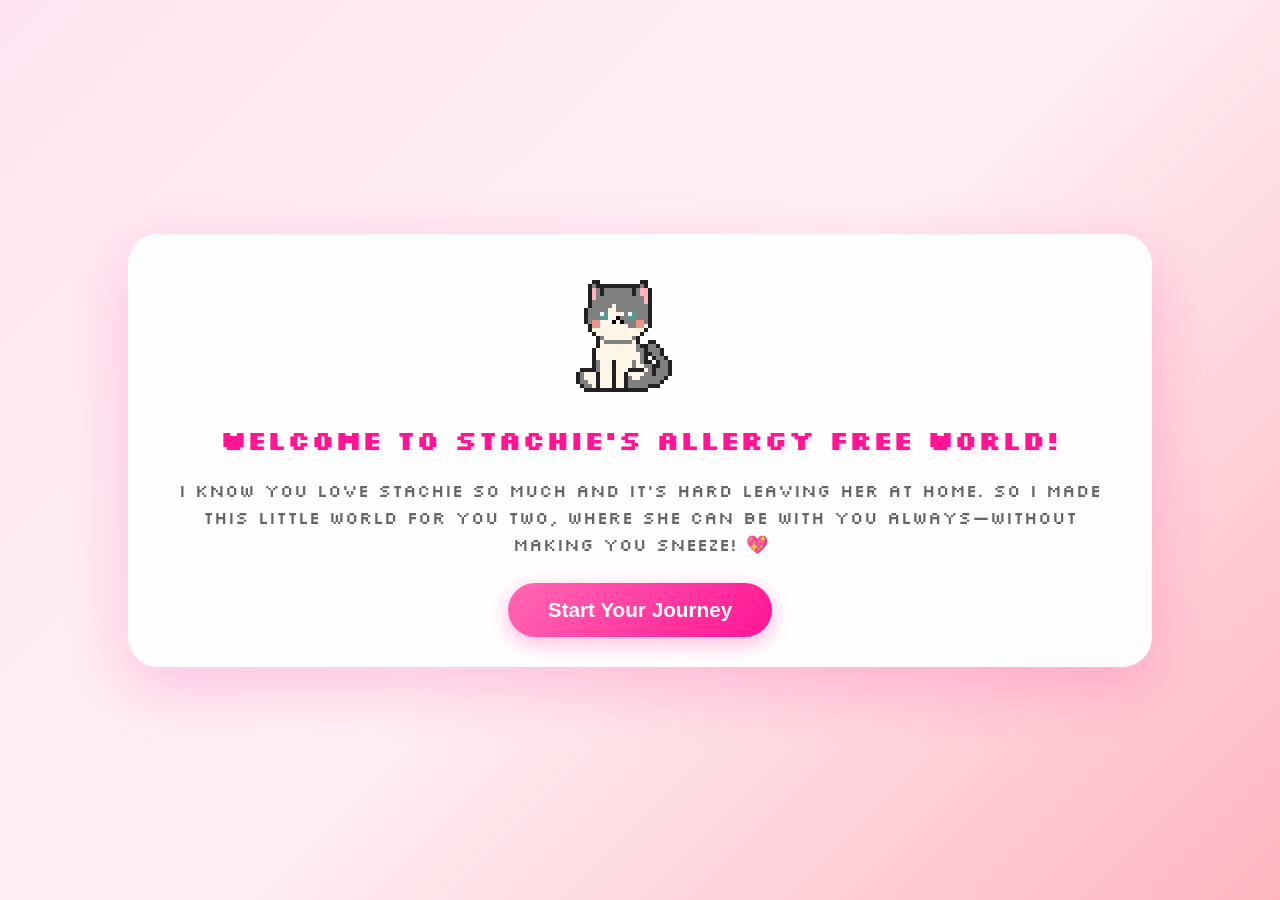
==== commit b88f7627: "Minor updates" ====
--- a/index.html
+++ b/index.html
@@ -11,918 +11,7 @@
     <link rel="preconnect" href="https://fonts.gstatic.com" crossorigin>
     <link href="https://fonts.googleapis.com/css2?family=Silkscreen:wght@400;700&display=swap" rel="stylesheet">
     <title>Stachie's World</title>
-    <style>
-        * {
-            margin: 0;
-            padding: 0;
-            box-sizing: border-box;
-            -webkit-user-select: none;
-            user-select: none;
-            -webkit-tap-highlight-color: transparent;
-        }
-
-        body {
-            font-family: 'Silkscreen', -apple-system, BlinkMacSystemFont, 'Segoe UI', Roboto, sans-serif;
-            background: linear-gradient(135deg, #FFE5F1 0%, #FFF0F5 100%);
-            min-height: 100vh;
-            display: flex;
-            justify-content: center;
-            align-items: center;
-            overflow: hidden;
-        }
-
-        .game-container {
-            width: 100%;
-            max-width: 400px;
-            height: 100vh;
-            max-height: 844px;
-            background: white;
-            display: flex;
-            flex-direction: column;
-            position: relative;
-            overflow: hidden;
-        }
-
-        /* Status bars with modern glassmorphism effect */
-        .status-bar {
-            position: absolute;
-            top: 20px;
-            left: 20px;
-            right: 20px;
-            background: rgba(255, 255, 255, 0.8);
-            backdrop-filter: blur(10px);
-            border-radius: 20px;
-            padding: 15px;
-            box-shadow: 0 8px 32px rgba(0, 0, 0, 0.1);
-            z-index: 10;
-            transition: transform 0.3s ease;
-        }
-
-        .status-bar.hidden {
-            transform: translateY(-120px);
-        }
-
-        .stat-row {
-            display: grid;
-            grid-template-columns: repeat(2, 1fr);
-            gap: 12px;
-        }
-
-        .stat-item {
-            display: flex;
-            align-items: center;
-            gap: 8px;
-        }
-
-        .stat-icon {
-            font-size: 18px;
-        }
-
-        .stat-icon.heart-icon {
-            background-image: url('data:image/svg+xml;charset=utf-8,%3Csvg xmlns="http://www.w3.org/2000/svg" viewBox="0 0 160 80"%3E%3Cg fill="%23FF1493"%3E%3Crect height="10" width="10" x="53" y="6"/%3E%3Crect height="7" width="8" x="60" y="6"/%3E%3Crect height="7" width="6" x="68" y="6"/%3E%3Crect height="8" width="8" x="45" y="13"/%3E%3Crect height="8" width="7" x="53" y="13"/%3E%3Crect height="8" width="6" x="68" y="13"/%3E%3Crect height="8" width="9" x="74" y="13"/%3E%3Crect height="8" width="7" x="83" y="13"/%3E%3Crect height="8" width="8" x="90" y="13"/%3E%3Crect height="8" width="7" x="98" y="13"/%3E%3Crect height="8" width="8" x="105" y="13"/%3E%3Crect height="7" width="8" x="45" y="21"/%3E%3Crect height="7" width="8" x="60" y="21"/%3E%3Crect height="7" width="6" x="68" y="21"/%3E%3Crect height="7" width="9" x="74" y="21"/%3E%3Crect height="7" width="7" x="83" y="21"/%3E%3Crect height="7" width="8" x="90" y="21"/%3E%3Crect height="7" width="7" x="98" y="21"/%3E%3Crect height="7" width="8" x="105" y="21"/%3E%3Crect height="9" width="8" x="45" y="28"/%3E%3Crect height="9" width="7" x="53" y="28"/%3E%3Crect height="9" width="8" x="60" y="28"/%3E%3Crect height="9" width="6" x="68" y="28"/%3E%3Crect height="9" width="9" x="74" y="28"/%3E%3Crect height="9" width="7" x="83" y="28"/%3E%3Crect height="9" width="8" x="90" y="28"/%3E%3Crect height="9" width="7" x="98" y="28"/%3E%3Crect height="9" width="8" x="105" y="28"/%3E%3Crect height="6" width="7" x="53" y="37"/%3E%3Crect height="6" width="8" x="60" y="37"/%3E%3Crect height="6" width="6" x="68" y="37"/%3E%3Crect height="6" width="9" x="74" y="37"/%3E%3Crect height="6" width="7" x="83" y="37"/%3E%3Crect height="6" width="8" x="90" y="37"/%3E%3Crect height="6" width="7" x="98" y="37"/%3E%3Crect height="8" width="8" x="60" y="43"/%3E%3Crect height="8" width="6" x="68" y="43"/%3E%3Crect height="8" width="9" x="74" y="43"/%3E%3Crect height="8" width="7" x="83" y="43"/%3E%3Crect height="7" width="6" x="68" y="51"/%3E%3Crect height="7" width="9" x="74" y="51"/%3E%3Crect height="8" width="9" x="74" y="58"/%3E%3Crect height="7" width="7" x="83" y="51"/%3E%3Crect height="8" width="8" x="90" y="43"/%3E%3Crect height="7" width="7" x="83" y="6"/%3E%3Crect height="7" width="8" x="90" y="6"/%3E%3Crect height="7" width="7" x="98" y="6"/%3E%3C/g%3E%3C/svg%3E');
-            background-size: 200%;
-            background-repeat: no-repeat;
-            background-position: center;
-            width: 18px;
-            height: 18px;
-            display: inline-block;
-        }
-
-        .stat-bar {
-            flex: 1;
-            height: 16px;
-            background: rgba(0, 0, 0, 0.1);
-            border-radius: 8px;
-            overflow: hidden;
-        }
-
-        .stat-fill {
-            height: 100%;
-            border-radius: 8px;
-            transition: width 0.5s ease;
-            position: relative;
-        }
-
-        .hunger-fill {
-            background: linear-gradient(90deg, #FFB347, #FF6B6B);
-        }
-
-        .hygiene-fill {
-            background: linear-gradient(90deg, #87CEEB, #4A90E2);
-        }
-
-        .energy-fill {
-            background: linear-gradient(90deg, #FFD700, #FFA500);
-        }
-
-        .happiness-fill {
-            background: linear-gradient(90deg, #FF69B4, #FF1493);
-        }
-
-        /* Main pet area */
-        .pet-area {
-            flex: 1;
-            display: flex;
-            align-items: center;
-            justify-content: center;
-            position: relative;
-            background: linear-gradient(180deg, #FFF5F9 0%, #FFFFFF 100%);
-            transition: all 0.3s ease;
-        }
-
-        .pet-area.on-floor {
-            align-items: flex-end;
-            padding-bottom: 50%;
-        }
-
-        .sprite-container {
-            position: relative;
-            width: 160px;
-            height: 160px;
-            image-rendering: pixelated;
-            image-rendering: -moz-crisp-edges;
-            image-rendering: crisp-edges;
-        }
-
-        .sprite {
-            width: 32px;
-            height: 32px;
-            background-image: url('stachie-sprites-2.png');
-            background-size: auto;
-            background-repeat: no-repeat;
-            image-rendering: pixelated;
-            transform: scale(5);
-            transform-origin: top left;
-            position: relative;
-            z-index: 2;
-        }
-
-        .cat-bed {
-            position: absolute;
-            width: 300px;
-            height: 200px;
-            background-size: cover;
-            background-repeat: no-repeat;
-            background-position: center;
-            image-rendering: pixelated;
-            display: none;
-            z-index: 1;
-            left: 50%;
-            top: 20%;
-            transform: translate(-50%, -20%);
-        }
-
-        .cat-bed.show {
-            display: block;
-        }
-
-        .sprite-container.sleeping .sprite {
-            transform: scale(5) translateY(-10px);
-        }
-
-
-        .thought-bubble {
-            position: absolute;
-            top: -40px;
-            right: -20px;
-            background: white;
-            padding: 8px 12px;
-            border-radius: 15px;
-            box-shadow: 0 4px 10px rgba(0, 0, 0, 0.1);
-            font-size: 20px;
-            display: none;
-            animation: float 2s ease-in-out infinite;
-        }
-
-        @keyframes float {
-
-            0%,
-            100% {
-                transform: translateY(0);
-            }
-
-            50% {
-                transform: translateY(-5px);
-            }
-        }
-
-        /* Floating action button */
-        .fab-container {
-            position: absolute;
-            bottom: 20px;
-            right: 20px;
-            z-index: 100;
-        }
-
-        .fab {
-            width: 60px;
-            height: 60px;
-            border-radius: 50%;
-            background: linear-gradient(135deg, #FF69B4 0%, #FF1493 100%);
-            border: none;
-            box-shadow: 0 4px 20px rgba(255, 20, 147, 0.4);
-            display: flex;
-            align-items: center;
-            justify-content: center;
-            font-size: 24px;
-            cursor: pointer;
-            transition: transform 0.3s ease, box-shadow 0.3s ease;
-        }
-
-        .fab:active {
-            transform: scale(0.95);
-        }
-
-        .fab.active {
-            transform: rotate(45deg);
-        }
-
-        /* Action menu */
-        .action-menu {
-            position: absolute;
-            bottom: 100px;
-            right: 30px;
-            display: flex;
-            flex-direction: column;
-            gap: 15px;
-            opacity: 0;
-            transform: scale(0);
-            transition: all 0.3s ease;
-            transform-origin: bottom right;
-        }
-
-        .action-menu.show {
-            opacity: 1;
-            transform: scale(1);
-        }
-
-        .action-btn {
-            width: 50px;
-            height: 50px;
-            border-radius: 50%;
-            background: white;
-            border: 2px solid #FFB6C1;
-            display: flex;
-            align-items: center;
-            justify-content: center;
-            font-size: 20px;
-            cursor: pointer;
-            box-shadow: 0 2px 10px rgba(0, 0, 0, 0.1);
-            transition: all 0.3s ease;
-            animation: slideIn 0.3s ease backwards;
-        }
-
-        .action-btn:nth-child(1) {
-            animation-delay: 0.05s;
-        }
-
-        .action-btn:nth-child(2) {
-            animation-delay: 0.1s;
-        }
-
-        .action-btn:nth-child(3) {
-            animation-delay: 0.15s;
-        }
-
-        .action-btn:nth-child(4) {
-            animation-delay: 0.2s;
-        }
-
-        .action-btn:nth-child(5) {
-            animation-delay: 0.25s;
-        }
-
-        .action-btn:nth-child(6) {
-            animation-delay: 0.3s;
-        }
-
-        @keyframes slideIn {
-            from {
-                opacity: 0;
-                transform: translateY(20px);
-            }
-
-            to {
-                opacity: 1;
-                transform: translateY(0);
-            }
-        }
-
-        .action-btn:hover {
-            transform: scale(1.1);
-            box-shadow: 0 4px 15px rgba(0, 0, 0, 0.2);
-        }
-
-        .action-btn:active {
-            transform: scale(0.95);
-        }
-
-        /* Info panel */
-        .info-panel {
-            position: absolute;
-            bottom: 20px;
-            left: 20px;
-            background: rgba(255, 255, 255, 0.8);
-            backdrop-filter: blur(10px);
-            padding: 10px 15px;
-            border-radius: 15px;
-            font-size: 14px;
-            color: #666;
-            box-shadow: 0 2px 10px rgba(0, 0, 0, 0.1);
-            z-index: 10;
-            transition: transform 0.3s ease;
-        }
-
-        .info-panel.hidden {
-            transform: translateY(100px);
-        }
-
-        /* Debug panel */
-        .debug-panel {
-            position: absolute;
-            bottom: 20px;
-            left: 20px;
-            background: rgba(0, 0, 0, 0.8);
-            backdrop-filter: blur(10px);
-            border-radius: 15px;
-            font-size: 12px;
-            color: #fff;
-            box-shadow: 0 2px 10px rgba(0, 0, 0, 0.3);
-            z-index: 10;
-            font-family: monospace;
-            max-width: 250px;
-            transition: all 0.3s ease;
-        }
-
-        .debug-panel.collapsed {
-            max-height: 40px;
-            bottom: 60px;
-            overflow: hidden;
-        }
-
-        .debug-panel.hidden {
-            transform: translateY(100px);
-        }
-
-        .debug-header {
-            display: flex;
-            justify-content: space-between;
-            align-items: center;
-            padding: 10px 15px;
-            cursor: pointer;
-            border-bottom: 1px solid rgba(255, 255, 255, 0.2);
-        }
-
-        .debug-content {
-            padding: 10px 15px;
-            transition: opacity 0.3s ease;
-        }
-
-        .debug-panel.collapsed .debug-content {
-            opacity: 0;
-        }
-
-        .debug-toggle {
-            background: none;
-            border: none;
-            color: #fff;
-            font-size: 14px;
-            cursor: pointer;
-            padding: 0;
-        }
-
-        /* Background Settings Modal */
-        .bg-modal {
-            position: fixed;
-            top: 0;
-            left: 0;
-            width: 100%;
-            height: 100%;
-            background: rgba(0, 0, 0, 0.5);
-            display: flex;
-            align-items: center;
-            justify-content: center;
-            z-index: 2000;
-            opacity: 0;
-            visibility: hidden;
-            transition: all 0.3s ease;
-        }
-
-        .bg-modal.show {
-            opacity: 1;
-            visibility: visible;
-        }
-
-        .bg-modal-content {
-            background: white;
-            border-radius: 20px;
-            padding: 30px;
-            max-width: 500px;
-            width: 90%;
-            max-height: 80vh;
-            overflow-y: auto;
-            transform: scale(0.8);
-            transition: transform 0.3s ease;
-        }
-
-        .bg-modal.show .bg-modal-content {
-            transform: scale(1);
-        }
-
-        .bg-modal-header {
-            display: flex;
-            justify-content: space-between;
-            align-items: center;
-            margin-bottom: 20px;
-            padding-bottom: 15px;
-            border-bottom: 2px solid #f0f0f0;
-        }
-
-        .bg-modal-title {
-            font-size: 24px;
-            font-weight: bold;
-            color: #333;
-        }
-
-        .bg-close {
-            background: none;
-            border: none;
-            font-size: 24px;
-            cursor: pointer;
-            color: #666;
-            padding: 5px;
-            border-radius: 50%;
-            transition: background 0.2s;
-        }
-
-        .bg-close:hover {
-            background: #f0f0f0;
-        }
-
-        .bg-section {
-            margin-bottom: 25px;
-        }
-
-        .bg-section-title {
-            font-size: 18px;
-            font-weight: 600;
-            color: #333;
-            margin-bottom: 15px;
-        }
-
-        .bg-options {
-            display: grid;
-            grid-template-columns: repeat(auto-fit, minmax(120px, 1fr));
-            gap: 15px;
-        }
-
-        .bg-option {
-            border: 3px solid transparent;
-            border-radius: 10px;
-            overflow: hidden;
-            cursor: pointer;
-            transition: all 0.2s ease;
-            position: relative;
-        }
-
-        .bg-option:hover {
-            transform: scale(1.05);
-            box-shadow: 0 5px 15px rgba(0, 0, 0, 0.2);
-        }
-
-        .bg-option.selected {
-            border-color: #4CAF50;
-            box-shadow: 0 0 15px rgba(76, 175, 80, 0.3);
-        }
-
-        .bg-preview {
-            width: 100%;
-            height: 80px;
-            background-size: cover;
-            background-position: center;
-            display: flex;
-            align-items: center;
-            justify-content: center;
-            color: white;
-            font-weight: bold;
-            text-shadow: 1px 1px 2px rgba(0, 0, 0, 0.7);
-        }
-
-        .bg-elements {
-            display: grid;
-            grid-template-columns: repeat(auto-fit, minmax(200px, 1fr));
-            gap: 15px;
-        }
-
-        .bg-element {
-            display: flex;
-            align-items: center;
-            justify-content: space-between;
-            padding: 15px;
-            background: #f8f9fa;
-            border-radius: 10px;
-            transition: background 0.2s;
-        }
-
-        .bg-element:hover {
-            background: #e9ecef;
-        }
-
-        .bg-element-info {
-            display: flex;
-            align-items: center;
-            gap: 10px;
-        }
-
-        .bg-element-icon {
-            font-size: 20px;
-        }
-
-        .bg-element-name {
-            font-weight: 500;
-            color: #333;
-        }
-
-        .bg-toggle {
-            position: relative;
-            width: 50px;
-            height: 24px;
-            background: #ccc;
-            border-radius: 12px;
-            cursor: pointer;
-            transition: background 0.3s;
-        }
-
-        .bg-toggle.active {
-            background: #4CAF50;
-        }
-
-        .bg-toggle::after {
-            content: '';
-            position: absolute;
-            top: 2px;
-            left: 2px;
-            width: 20px;
-            height: 20px;
-            background: white;
-            border-radius: 50%;
-            transition: transform 0.3s;
-        }
-
-        .bg-toggle.active::after {
-            transform: translateX(26px);
-        }
-
-        .reset-btn {
-            width: 100%;
-            padding: 12px 20px;
-            background: linear-gradient(135deg, #FF6B6B, #FF8787);
-            color: white;
-            border: none;
-            border-radius: 12px;
-            font-size: 16px;
-            font-weight: bold;
-            cursor: pointer;
-            transition: all 0.3s ease;
-            display: flex;
-            align-items: center;
-            justify-content: center;
-            gap: 8px;
-        }
-
-        .reset-btn:hover {
-            transform: translateY(-2px);
-            box-shadow: 0 6px 20px rgba(255, 107, 107, 0.3);
-        }
-
-        .reset-btn:active {
-            transform: translateY(0);
-        }
-
-        /* Loading Screen */
-        .loading-screen {
-            position: fixed;
-            top: 0;
-            left: 0;
-            width: 100%;
-            height: 100%;
-            background: linear-gradient(135deg, #FFE5F1 0%, #FFF0F5 100%);
-            display: flex;
-            justify-content: center;
-            align-items: center;
-            z-index: 10000;
-            transition: opacity 0.5s ease;
-        }
-
-        .loading-screen.fade-out {
-            opacity: 0;
-            pointer-events: none;
-        }
-
-        .loading-content {
-            text-align: center;
-            padding: 40px;
-        }
-
-        .loading-sprite {
-            width: 96px;
-            height: 67px;
-            margin: 0 auto 30px;
-            background-image: url('stachie-sprites-2.png');
-            background-size: 1536px 1536px;
-            background-position: 0 0;
-            image-rendering: pixelated;
-            animation: loadingAnimation 1s steps(10) infinite;
-        }
-
-        @keyframes loadingAnimation {
-            to {
-                background-position: -960px 0;
-            }
-        }
-
-        .loading-text {
-            font-size: 24px;
-            color: #7B5FFF;
-            margin-bottom: 20px;
-            font-weight: bold;
-        }
-
-        .loading-bar {
-            width: 300px;
-            height: 20px;
-            background: rgba(123, 95, 255, 0.1);
-            border-radius: 10px;
-            overflow: hidden;
-            margin: 0 auto 15px;
-            border: 2px solid #7B5FFF;
-        }
-
-        .loading-progress {
-            height: 100%;
-            background: linear-gradient(90deg, #7B5FFF, #967CFF);
-            width: 0%;
-            transition: width 0.3s ease;
-            border-radius: 8px;
-        }
-
-        .loading-status {
-            font-size: 14px;
-            color: #967CFF;
-            opacity: 0.8;
-        }
-
-        /* Background Settings Button */
-        .bg-settings-btn {
-            position: absolute;
-            top: 20px;
-            left: 20px;
-            width: 40px;
-            height: 40px;
-            border-radius: 50%;
-            background: rgba(255, 255, 255, 0.8);
-            backdrop-filter: blur(10px);
-            border: none;
-            box-shadow: 0 2px 10px rgba(0, 0, 0, 0.1);
-            display: flex;
-            align-items: center;
-            justify-content: center;
-            font-size: 18px;
-            cursor: pointer;
-            z-index: 100;
-            transition: all 0.3s ease;
-        }
-
-        .bg-settings-btn:hover {
-            transform: scale(1.1);
-            box-shadow: 0 4px 15px rgba(0, 0, 0, 0.2);
-        }
-
-        .bg-settings-btn:active {
-            transform: scale(0.95);
-        }
-
-        @keyframes twinkle {
-            0% {
-                opacity: 0.5;
-                transform: scale(1);
-            }
-
-            100% {
-                opacity: 1;
-                transform: scale(1.2);
-            }
-        }
-
-        @keyframes float {
-
-            0%,
-            100% {
-                transform: translateY(0);
-            }
-
-            50% {
-                transform: translateY(-10px);
-            }
-        }
-
-        @keyframes sway {
-
-            0%,
-            100% {
-                transform: rotate(-2deg);
-            }
-
-            50% {
-                transform: rotate(2deg);
-            }
-        }
-
-        @keyframes flutter {
-
-            0%,
-            100% {
-                transform: translateX(0) translateY(0);
-            }
-
-            25% {
-                transform: translateX(5px) translateY(-3px);
-            }
-
-            75% {
-                transform: translateX(-3px) translateY(3px);
-            }
-        }
-
-        /* Notification */
-        .notification {
-            position: fixed;
-            top: 180px;
-            left: 50%;
-            transform: translateX(-50%) scale(0);
-            background: white;
-            padding: 15px 25px;
-            border-radius: 20px;
-            box-shadow: 0 10px 40px rgba(0, 0, 0, 0.2);
-            font-size: 16px;
-            font-weight: 600;
-            color: #333;
-            z-index: 1000;
-            transition: transform 0.3s ease;
-        }
-
-        .notification.show {
-            transform: translateX(-50%) scale(1);
-        }
-
-        /* Toggle UI button */
-        .toggle-ui {
-            position: absolute;
-            top: 20px;
-            right: 20px;
-            width: 40px;
-            height: 40px;
-            border-radius: 50%;
-            background: rgba(255, 255, 255, 0.8);
-            backdrop-filter: blur(10px);
-            border: none;
-            box-shadow: 0 2px 10px rgba(0, 0, 0, 0.1);
-            display: flex;
-            align-items: center;
-            justify-content: center;
-            font-size: 18px;
-            cursor: pointer;
-            z-index: 100;
-            transition: transform 0.3s ease;
-        }
-
-        .toggle-ui:active {
-            transform: scale(0.95);
-        }
-
-        /* Fullscreen mode adjustments */
-        .fullscreen-mode .status-bar {
-            transform: translateY(-200px);
-        }
-
-        .fullscreen-mode .toggle-ui {
-            background: rgba(255, 255, 255, 0.5);
-        }
-
-        /* Welcome Screen */
-        .welcome-screen {
-            position: fixed;
-            top: 0;
-            left: 0;
-            width: 100%;
-            height: 100%;
-            background: linear-gradient(135deg, #FFE5F1 0%, #FFF0F5 50%, #FFB6C1 100%);
-            display: flex;
-            justify-content: center;
-            align-items: center;
-            z-index: 10000;
-            opacity: 0;
-            animation: fadeIn 0.5s ease forwards;
-        }
-
-        @keyframes fadeIn {
-            to {
-                opacity: 1;
-            }
-        }
-
-        @keyframes fadeOut {
-            to {
-                opacity: 0;
-            }
-        }
-
-        .welcome-content {
-            text-align: center;
-            padding: 30px;
-            max-width: 80%;
-            background: rgba(255, 255, 255, 0.95);
-            border-radius: 30px;
-            box-shadow: 0 20px 60px rgba(255, 20, 147, 0.2);
-            animation: scaleIn 0.5s ease 0.3s both;
-        }
-
-        @keyframes scaleIn {
-            from {
-                transform: scale(0.8);
-                opacity: 0;
-            }
-            to {
-                transform: scale(1);
-                opacity: 1;
-            }
-        }
-
-        .welcome-sprite {
-            width: 128px;
-            height: 128px;
-            margin: 0 auto 30px;
-            background-image: url('stachie-sprites-2.png');
-            background-size: 2048px;
-            background-position: 0 0;
-            image-rendering: pixelated;
-            animation: welcomeAnimation 1s steps(10) infinite;
-        }
-
-        @keyframes welcomeAnimation {
-            to {
-                background-position: -1280px 0;
-            }
-        }
-
-        .welcome-title {
-            font-size: 32px;
-            color: #FF1493;
-            margin-bottom: 25px;
-            font-weight: bold;
-            text-shadow: 2px 2px 4px rgba(255, 20, 147, 0.1);
-        }
-
-        .welcome-message {
-            font-size: 18px;
-            color: #666;
-            margin-bottom: 35px;
-            line-height: 1.6;
-            padding: 0 20px;
-        }
-
-        .welcome-btn {
-            padding: 15px 40px;
-            background: linear-gradient(135deg, #FF69B4 0%, #FF1493 100%);
-            color: white;
-            border: none;
-            border-radius: 30px;
-            font-size: 20px;
-            font-weight: bold;
-            cursor: pointer;
-            transition: all 0.3s ease;
-            box-shadow: 0 6px 20px rgba(255, 20, 147, 0.3);
-            animation: pulse 2s ease-in-out infinite;
-        }
-
-        @keyframes pulse {
-            0%, 100% {
-                transform: scale(1);
-            }
-            50% {
-                transform: scale(1.05);
-            }
-        }
-
-        .welcome-btn:hover {
-            transform: translateY(-3px);
-            box-shadow: 0 10px 30px rgba(255, 20, 147, 0.4);
-        }
-
-        .welcome-btn:active {
-            transform: translateY(0);
-        }
-    </style>
+    <link rel="stylesheet" href="styles.css">
 </head>
 
 <body>
@@ -942,35 +31,189 @@
     <div class="welcome-screen" id="welcomeScreen" style="display: none;">
         <div class="welcome-content">
             <div class="welcome-sprite"></div>
-            <h1 class="welcome-title">Welcome to Stachie's World!</h1>
+            <h1 class="welcome-title">Welcome to Stachie's Allergy Free World!</h1>
             <p class="welcome-message">
-                I know you love Stachie so much and it's hard to leave her at home.<br>
-                Now you have a new realm where you can have Stachie with you always 💖
+                I know you love Stachie so much and it's hard leaving her at home. So I made this little world for you two, where she can be with you always—without making you sneeze! 💖
             </p>
             <button class="welcome-btn" id="welcomeBtn">Start Your Journey</button>
         </div>
     </div>
 
     <div class="game-container" style="display: none;">
-        <button class="toggle-ui" id="toggleUI">👁️</button>
-        <button class="bg-settings-btn" id="bgSettingsBtn">🎨</button>
+        <button class="toggle-ui" id="toggleUI">
+            <svg class="action-icon" viewBox="0 0 512 512" xmlns="http://www.w3.org/2000/svg"><g id="_x34_6_eye_00000028307888058479661540000016492328728897418669_"><g><path d="m512 240.94v30.12h-30.12v30.12h-30.12v30.11h-30.11v30.12h-30.12v30.12h-60.24v30.12h-150.58v-30.12h-60.24v-30.12h-30.12v-30.12h-30.11v-30.11h-30.12v-30.12h-30.12v-30.12h30.12v-30.12h30.12v-30.11h30.11v-30.12h30.12v-30.12h60.24v-30.12h150.58v30.12h60.24v30.12h30.12v30.12h30.11v30.11h30.12v30.12z"></path></g><g><g fill="#f7f9fa"><path d="m451.76 210.82v90.36h-30.11v30.11h-30.12l-60.24 30.12-15.06 15.06-15.05-15.06v-30.12h30.11v-30.11h30.12v-90.36h-30.12v-30.11h-30.11v-30.12l15.05-15.06 15.06 15.06 60.24 30.12h30.12v30.11z"></path><path d="m150.59 210.82v90.36h30.12v30.11h30.11v30.12l-15.05 15.06-15.06-15.06-60.24-30.12h-30.12v-30.11h-30.11v-30.12l-15.06-15.06 15.06-15.06v-30.12h30.11v-30.11h30.12l60.24-30.12 15.06-15.06 15.05 15.06v30.12h-30.11v30.11z"></path><path d="m286.12 286.12-105.41-15.06v-60.24h30.11v-30.11h60.24z"></path></g><g><path d="m331.29 210.82v90.36h-30.11v30.11h-90.36v-30.11h-30.11v-30.12h30.11l75.3 15.06-15.06-75.3v-30.11h30.12v30.11z" fill="#3d99e1"></path></g></g><g><g><path d="m301.18 210.82v90.36h-90.36v-30.12h30.12v-30.12h30.12v-30.12z" fill="#145382"></path></g><g fill="#c7d1db"><path d="m180.71 120.47h150.58v30.12h-150.58z"></path><path d="m120.47 150.59h60.24v30.12h-60.24z"></path><path d="m180.71 361.41h150.58v30.12h-150.58z"></path><path d="m120.47 331.29h60.24v30.12h-60.24z"></path><path d="m331.29 331.29h60.24v30.12h-60.24z"></path><path d="m331.29 150.59h60.24v30.12h-60.24z"></path></g><g fill="#ff3939"><path d="m30.12 240.94h30.12v30.12h-30.12z"></path><path d="m451.76 240.94h30.12v30.12h-30.12z"></path></g></g></g><g></g><g></g><g></g><g></g><g></g><g></g><g></g><g></g><g></g><g></g><g></g><g></g><g></g><g></g><g></g></svg>
+        </button>
+        <button class="bg-settings-btn" id="bgSettingsBtn">
+            <svg class="action-icon" viewBox="0 0 512 512" xmlns="http://www.w3.org/2000/svg">
+                <path style="fill:#9e9e9e;" d="M478.609,222.609v-33.391h-33.391v-66.783h33.391V66.783h-33.391V33.391h-55.652v33.391h-66.783
+                    V33.391h-33.391V0h-66.783v33.391h-33.391v33.391h-66.783V33.391H66.783v33.391H33.391v55.652h33.391v66.783H33.391v33.391H0v66.783
+                    h33.391l0,0v33.391h33.391v66.783H33.391v55.652h33.391v33.391h55.652v-33.391h66.783v33.391h33.391V512h66.783v-33.391h33.391
+                    v-33.391h66.783v33.391h55.652v-33.391h33.391v-55.652h-33.391v-66.783h33.391v-33.391H512v-66.783H478.609z M311.652,311.652
+                    v33.391H200.348v-33.391h-33.391V200.348h33.391v-33.391h111.304v33.391h33.391v111.304H311.652z"></path>
+                <g>
+                    <rect x="389.565" y="389.565" style="fill:#FFFFFF;" width="33.391" height="33.391"></rect>
+                    <polygon style="fill:#FFFFFF;" points="66.783,66.783 33.391,66.783 33.391,100.174 66.783,100.174 100.174,100.174
+                        100.174,66.783 100.174,33.391 66.783,33.391 	"></polygon>
+                    <polygon style="fill:#FFFFFF;" points="222.609,33.391 189.217,33.391 189.217,66.783 222.609,66.783 256,66.783 256,33.391 256,0
+                        222.609,0 	"></polygon>
+                    <polygon style="fill:#FFFFFF;" points="422.957,100.174 422.957,66.783 422.957,33.391 389.565,33.391 389.565,66.783
+                        356.174,66.783 356.174,100.174 389.565,100.174 	"></polygon>
+                    <polygon style="fill:#FFFFFF;" points="66.783,256 66.783,222.609 66.783,189.217 33.391,189.217 33.391,222.609 0,222.609 0,256
+                        33.391,256 	"></polygon>
+                    <polygon style="fill:#FFFFFF;" points="66.783,389.565 33.391,389.565 33.391,422.957 66.783,422.957 100.174,422.957
+                        100.174,389.565 100.174,356.174 66.783,356.174 	"></polygon>
+                    <polygon style="fill:#FFFFFF;" points="189.217,411.826 189.217,445.217 222.609,445.217 256,445.217 256,411.826 222.609,411.826
+                            "></polygon>
+                    <polygon style="fill:#FFFFFF;" points="411.826,189.217 411.826,222.609 411.826,256 445.217,256 445.217,222.609 445.217,189.217
+                            "></polygon>
+                </g>
+                <rect x="200.348" y="133.565" width="111.304" height="33.391"></rect>
+                <rect x="200.348" y="345.043" width="111.304" height="33.391"></rect>
+                <rect x="345.043" y="200.348" width="33.391" height="111.304"></rect>
+                <rect x="133.565" y="200.348" width="33.391" height="111.304"></rect>
+                <rect x="166.957" y="166.957" width="33.391" height="33.391"></rect>
+                <rect x="311.652" y="166.957" width="33.391" height="33.391"></rect>
+                <rect x="166.957" y="311.652" width="33.391" height="33.391"></rect>
+                <rect x="311.652" y="311.652" width="33.391" height="33.391"></rect>
+                <polygon points="222.609,100.174 222.609,33.391 189.217,33.391 189.217,66.783 122.435,66.783 122.435,100.174 "></polygon>
+                <rect x="33.391" y="66.783" width="33.391" height="55.652"></rect>
+                <rect x="66.783" y="33.391" width="55.652" height="33.391"></rect>
+                <rect x="389.565" y="33.391" width="55.652" height="33.391"></rect>
+                <rect x="445.217" y="66.783" width="33.391" height="55.652"></rect>
+                <polygon points="389.565,100.174 389.565,66.783 322.783,66.783 322.783,33.391 289.391,33.391 289.391,100.174 "></polygon>
+                <rect x="222.609" width="66.783" height="33.391"></rect>
+                <polygon points="100.174,389.565 100.174,289.391 33.391,289.391 33.391,322.783 66.783,322.783 66.783,389.565 "></polygon>
+                <rect x="33.391" y="389.565" width="33.391" height="55.652"></rect>
+                <rect x="66.783" y="445.217" width="55.652" height="33.391"></rect>
+                <polygon points="289.391,411.826 289.391,478.609 322.783,478.609 322.783,445.217 389.565,445.217 389.565,411.826 "></polygon>
+                <polygon points="445.217,322.783 478.609,322.783 478.609,289.391 411.826,289.391 411.826,389.565 445.217,389.565 "></polygon>
+                <rect x="445.217" y="389.565" width="33.391" height="55.652"></rect>
+                <rect x="389.565" y="445.217" width="55.652" height="33.391"></rect>
+                <polygon points="122.435,411.826 122.435,445.217 189.217,445.217 189.217,478.609 222.609,478.609 222.609,411.826 "></polygon>
+                <rect x="222.609" y="478.609" width="66.783" height="33.391"></rect>
+                <polygon points="478.609,222.609 478.609,189.217 445.217,189.217 445.217,122.435 411.826,122.435 411.826,222.609 411.826,222.61
+                    478.609,222.609 478.609,289.391 512,289.391 512,222.609 "></polygon>
+                <polygon points="33.391,222.609 100.174,222.609 100.174,122.435 66.783,122.435 66.783,189.217 33.391,189.217 33.391,222.609
+                    0,222.609 0,289.391 33.391,289.391 "></polygon>
+                <g>
+                </g>
+                <g>
+                </g>
+                <g>
+                </g>
+                <g>
+                </g>
+                <g>
+                </g>
+                <g>
+                </g>
+                <g>
+                </g>
+                <g>
+                </g>
+                <g>
+                </g>
+                <g>
+                </g>
+                <g>
+                </g>
+                <g>
+                </g>
+                <g>
+                </g>
+                <g>
+                </g>
+                <g>
+                </g>
+                </svg>
+        </button>
 
         <div class="status-bar" id="statusBar">
             <div class="stat-row">
                 <div class="stat-item">
-                    <span class="stat-icon">🍖</span>
+                    <span class="stat-icon">
+                        <svg class="action-icon" viewBox="0 0 512 512" xmlns="http://www.w3.org/2000/svg">
+                            <polygon style="fill:#FFF5CC;" points="512,66.783 478.609,66.783 478.609,33.391 445.217,33.391 445.217,0 244.87,0 244.87,33.391
+                                211.478,33.391 211.478,66.783 178.087,66.783 178.087,100.174 144.696,100.174 144.696,155.826 111.304,155.826 111.304,333.913
+                                77.913,333.913 77.913,367.304 66.783,367.304 0,367.304 0,445.217 33.391,445.217 33.391,478.609 66.783,478.609 66.783,512
+                                144.696,512 144.696,445.217 144.696,434.087 178.087,434.087 178.087,400.696 356.174,400.696 356.174,367.304 411.826,367.304
+                                411.826,333.913 445.217,333.913 445.217,300.522 478.609,300.522 478.609,267.13 512,267.13 "></polygon>
+                            <polygon style="fill:#AA6100;" points="478.609,66.783 478.609,33.391 445.217,33.391 445.217,0 244.87,0 244.87,33.391
+                                211.478,33.391 211.478,66.783 178.087,66.783 178.087,100.174 144.696,100.174 144.696,155.826 111.304,155.826 111.304,333.913
+                                144.696,333.913 144.696,367.304 178.087,367.304 178.087,400.696 356.174,400.696 356.174,367.304 411.826,367.304
+                                411.826,333.913 445.217,333.913 445.217,300.522 478.609,300.522 478.609,267.13 512,267.13 512,66.783 "></polygon>
+                            <rect x="244.87" width="200.348" height="33.391"></rect>
+                            <rect x="445.217" y="33.391" width="33.391" height="33.391"></rect>
+                            <rect x="478.609" y="66.783" width="33.391" height="200.348"></rect>
+                            <rect x="445.217" y="267.13" width="33.391" height="33.391"></rect>
+                            <rect x="411.826" y="300.522" width="33.391" height="33.391"></rect>
+                            <rect x="356.174" y="333.913" width="55.652" height="33.391"></rect>
+                            <rect x="178.087" y="66.783" width="33.391" height="33.391"></rect>
+                            <rect x="144.696" y="100.174" width="33.391" height="55.652"></rect>
+                            <rect x="111.304" y="155.826" width="33.391" height="178.087"></rect>
+                            <rect x="144.696" y="333.913" width="33.391" height="33.391"></rect>
+                            <rect x="178.087" y="367.304" width="178.087" height="33.391"></rect>
+                            <rect x="144.696" y="400.696" width="33.391" height="33.391"></rect>
+                            <rect x="77.913" y="333.913" width="33.391" height="33.391"></rect>
+                            <polygon points="77.913,400.696 77.913,367.304 33.391,367.304 0,367.304 0,400.696 0,445.217 33.391,445.217 33.391,400.696 "></polygon>
+                            <rect x="33.391" y="445.217" width="33.391" height="33.391"></rect>
+                            <polygon points="111.304,478.609 66.783,478.609 66.783,512 111.304,512 144.696,512 144.696,478.609 144.696,434.087
+                                111.304,434.087 "></polygon>
+                            <rect x="211.478" y="33.391" width="33.391" height="33.391"></rect>
+                            <g>
+                                <rect x="244.87" y="100.174" style="fill:#FFFFFF;" width="33.391" height="33.391"></rect>
+                                <rect x="278.261" y="66.783" style="fill:#FFFFFF;" width="66.783" height="33.391"></rect>
+                                <rect x="211.478" y="133.565" style="fill:#FFFFFF;" width="33.391" height="55.652"></rect>
+                                <rect x="378.435" y="66.783" style="fill:#FFFFFF;" width="33.391" height="33.391"></rect>
+                            </g>
+                            <g>
+                            </g>
+                            <g>
+                            </g>
+                            <g>
+                            </g>
+                            <g>
+                            </g>
+                            <g>
+                            </g>
+                            <g>
+                            </g>
+                            <g>
+                            </g>
+                            <g>
+                            </g>
+                            <g>
+                            </g>
+                            <g>
+                            </g>
+                            <g>
+                            </g>
+                            <g>
+                            </g>
+                            <g>
+                            </g>
+                            <g>
+                            </g>
+                            <g>
+                            </g>
+                            </svg>
+                    </span>
                     <div class="stat-bar">
                         <div class="stat-fill hunger-fill" id="hungerBar"></div>
                     </div>
                 </div>
                 <div class="stat-item">
-                    <span class="stat-icon">🧼</span>
+                    <span class="stat-icon">
+                        <svg class="action-icon" viewBox="0 0 512 512" xmlns="http://www.w3.org/2000/svg"><g id="_x32_5_shower_and_timing_00000114757425904937611580000001787815977134363030_"><g><path d="m301.18 271.06h-271.06v-30.12h-30.12v-30.12h30.12v-60.23h30.12v-30.12h30.11v-30.12h30.12v-90.35h30.12l15.06 14.11 15.06-14.11h30.11v90.35h30.12v30.12h30.12v30.12h30.12v60.23h30.11v30.12h-30.11z"></path><path d="m512 361.41v90.35h-30.12v30.12h-30.12v30.12h-90.35v-30.12h-30.12v-30.12h-30.11v-90.35h30.11v-30.12h30.12v-30.11h90.35v30.11h30.12v30.12z"></path></g><g><g><path d="m466.82 376.47v60.23l-15.06 15.06-15.06 15.06h-60.23l-15.06-15.06-15.06-15.06v-60.23l15.06-15.06 15.06-15.06h60.23l15.06 15.06z" fill="#dbe1e8"></path></g><g fill="#fc0"><path d="m240.94 150.59-15.06-15.06h-120.47l-15.06 15.06h-30.11v30.12h210.82v-30.12z"></path><path d="m150.59 0h30.12v90.35h-30.12z"></path></g><g><path d="m30.12 210.82h271.06v30.12h-271.06z" fill="#ff9000"></path></g></g><g><g><path d="m90.35 120.47h150.59v30.12h-150.59z" fill="#fff69e"></path></g><g fill="#4894ff"><path d="m481.88 361.41v90.35h-30.12v-60.23l-30.11-30.12h-60.24v-30.12h90.35v30.12z"></path><path d="m361.41 451.76h90.35v30.12h-90.35z"></path><path d="m331.29 361.41h30.12v90.35h-30.12z"></path></g><g fill="#c8001c"><path d="m421.65 361.41h30.11v30.12h-30.11z"></path><path d="m391.53 391.53h30.12v30.12h-30.12z"></path></g><g fill="#005fe0"><path d="m240.94 331.29h30.12v60.24h-30.12z"></path><path d="m120.47 331.29h30.12v60.24h-30.12z"></path><path d="m60.24 421.65h30.11v60.23h-30.11z"></path><path d="m60.24 301.18h30.11v60.23h-30.11z"></path><path d="m180.71 421.65h30.11v60.23h-30.11z"></path><path d="m240.94 451.76h30.12v60.24h-30.12z"></path><path d="m180.71 301.18h30.11v60.23h-30.11z"></path><path d="m120.47 451.76h30.12v60.24h-30.12z"></path></g></g></g><g></g><g></g><g></g><g></g><g></g><g></g><g></g><g></g><g></g><g></g><g></g><g></g><g></g><g></g><g></g></svg>
+                    </span>
                     <div class="stat-bar">
                         <div class="stat-fill hygiene-fill" id="hygieneBar"></div>
                     </div>
                 </div>
                 <div class="stat-item">
-                    <span class="stat-icon">⚡</span>
+                    <span class="stat-icon">
+                        <svg class="action-icon" viewBox="0 0 512 512" xmlns="http://www.w3.org/2000/svg"><g id="_x33_2_energy_drink_can_00000047778493865247928220000001823327723154001303_"><g><path d="m421.65 60.24v391.52h-30.12v30.12h-30.12v30.12h-210.82v-30.12h-30.12v-30.12h-30.12v-391.52h30.12v-30.12h30.12v-30.12h210.82v30.12h30.12v30.12z"></path></g><g><g fill="#8ba42d"><path d="m361.41 90.35 15.06 15.06-15.06 15.06h-120.47v30.12h-30.12v30.12h-30.11v30.11h-30.12l-15.06-15.055v-87.855l15.06-17.56z"></path><path d="m331.29 271.06h30.12l15.06 15.06v120.47l-15.06 15.06h-210.82l-15.06-15.06v-90.355l15.06-15.055h60.23v30.11h-30.11v60.24h60.23v-30.12h30.12v-30.12h30.12v-30.11h30.11z"></path><path d="m331.29 180.71h30.12l15.06 15.055-15.06 15.055h-30.12z"></path></g><g fill="#f7f9fa"><path d="m150.59 451.76h210.82v30.12h-210.82z"></path><path d="m150.59 30.12h210.82v30.12h-210.82z"></path></g><g fill="#fd5"><path d="m331.29 240.94v30.12h-30.11v30.12h-30.12v30.11h-30.12v-60.23h-30.12l-15.055-15.06v-30.12l15.055-15.06 30.12-30.11 15.06-13.464h29.052l16.128 13.464v30.11h-30.12v30.12z"></path><path d="m210.82 331.29h30.12v30.12h-30.12z"></path></g></g><g><g fill="#b3d141"><path d="m361.41 60.24h30.12v391.52h-30.12z"></path><path d="m120.47 60.24h30.12v391.52h-30.12z"></path></g><g fill="#fff8e1"><path d="m240.94 150.59h90.35v30.12h-90.35z"></path><path d="m210.82 180.71h30.12v30.11h-30.12z"></path><path d="m180.71 210.82h30.11v60.24h-30.11z"></path></g></g></g><g></g><g></g><g></g><g></g><g></g><g></g><g></g><g></g><g></g><g></g><g></g><g></g><g></g><g></g><g></g></svg>
+                    </span>
                     <div class="stat-bar">
                         <div class="stat-fill energy-fill" id="energyBar"></div>
                     </div>
@@ -985,6 +228,9 @@
         </div>
 
         <div class="pet-area" id="petArea">
+            <div class="frame">
+                <img src="leyla-onur.png" alt="asdadas">
+            </div>
             <div class="sprite-container">
                 <div class="cat-bed" id="catBed"></div>
                 <div class="sprite" id="petSprite"></div>
@@ -993,7 +239,20 @@
         </div>
 
         <div class="info-panel" id="infoPanel">
-            <div>Stachie • <span id="moodDisplay">Content</span></div>
+            <div class="info-content">
+                <span>Stachie</span>
+                <span class="mood-separator">•</span>
+                <span class="mood-indicator" id="moodDisplay">
+                    <svg class="mood-icon" id="moodIcon" viewBox="0 0 24 24" xmlns="http://www.w3.org/2000/svg">
+                        <!-- Default happy face -->
+                        <circle cx="12" cy="12" r="10" fill="#FFD700" stroke="#333" stroke-width="2"/>
+                        <circle cx="9" cy="9" r="1.5" fill="#333"/>
+                        <circle cx="15" cy="9" r="1.5" fill="#333"/>
+                        <path d="M7 13 Q12 17 17 13" fill="none" stroke="#333" stroke-width="2" stroke-linecap="round"/>
+                    </svg>
+                    <span id="moodText">Content</span>
+                </span>
+            </div>
         </div>
 
         <div class="debug-panel" id="debugPanel">
@@ -1003,17 +262,212 @@
             </div>
             <div class="debug-content">
                 <div id="debugInfo">Loading...</div>
+                <div style="margin-top: 10px; padding-top: 10px; border-top: 1px solid rgba(255,255,255,0.2);">
+                    <button id="testNotificationBtn"
+                        style="background: #4CAF50; color: white; border: none; padding: 5px 10px; border-radius: 5px; cursor: pointer; font-size: 12px; width: 100%;">
+                        Test Notification
+                    </button>
+                    <div id="notificationStatus" style="margin-top: 5px; font-size: 11px; color: #aaa;">
+                        Permission: <span id="permissionStatus">Unknown</span>
+                    </div>
+                </div>
             </div>
         </div>
 
         <div class="fab-container">
             <div class="action-menu" id="actionMenu">
-                <button class="action-btn" data-action="feed">🍖</button>
-                <button class="action-btn" data-action="clean">🧹</button>
-                <button class="action-btn" data-action="sleep">😴</button>
-                <button class="action-btn" data-action="play">🧶</button>
-                <button class="action-btn" data-action="medicine">💊</button>
-                <button class="action-btn" data-action="pet">💝</button>
+                <button class="action-btn" data-action="feed">
+                    <svg class="action-icon" viewBox="0 0 512 512" xmlns="http://www.w3.org/2000/svg">
+                        <polygon style="fill:#FFEB00;" points="478.609,166.957 478.609,100.174 445.217,100.174 445.217,66.783 411.826,66.783
+                            411.826,33.391 378.435,33.391 378.435,0 267.13,0 267.13,33.391 211.478,33.391 211.478,66.783 166.957,66.783 166.957,100.174
+                            122.435,100.174 122.435,133.565 77.913,133.565 77.913,166.957 33.391,166.957 33.391,200.348 0,200.348 0,512 512,512
+                            512,222.609 512,200.348 512,166.957 "></polygon>
+                        <g>
+                            <polygon style="fill:#FF7300;"
+                                points="333.913,178.087 333.913,133.565 300.522,133.565 300.522,100.174 256,100.174 256,133.565
+                                222.609,133.565 222.609,178.087 256,178.087 256,211.478 300.522,211.478 300.522,178.087 	"></polygon>
+                            <polygon style="fill:#FF7300;"
+                                points="445.217,345.043 411.826,345.043 411.826,311.652 345.043,311.652 345.043,345.043
+                                311.652,345.043 311.652,411.826 345.043,411.826 345.043,445.217 411.826,445.217 411.826,411.826 445.217,411.826 	">
+                            </polygon>
+                            <polygon style="fill:#FF7300;"
+                                points="155.826,300.522 111.304,300.522 111.304,333.913 77.913,333.913 77.913,378.435
+                                111.304,378.435 111.304,411.826 155.826,411.826 155.826,378.435 189.217,378.435 189.217,333.913 155.826,333.913 	">
+                            </polygon>
+                        </g>
+                        <rect x="267.13" width="111.304" height="33.391"></rect>
+                        <rect x="411.826" y="66.783" width="33.391" height="33.391"></rect>
+                        <rect x="445.217" y="100.174" width="33.391" height="66.783"></rect>
+                        <polygon
+                            points="478.609,166.957 478.609,233.739 378.435,233.739 378.435,267.13 478.609,267.13 478.609,478.609 33.391,478.609
+                            33.391,267.13 244.87,267.13 244.87,233.739 33.391,233.739 33.391,200.348 0,200.348 0,512 512,512 512,166.957 ">
+                        </polygon>
+                        <rect x="311.652" y="233.739" width="33.391" height="33.391"></rect>
+                        <rect x="33.391" y="166.957" width="44.522" height="33.391"></rect>
+                        <rect x="77.913" y="133.565" width="44.522" height="33.391"></rect>
+                        <rect x="122.435" y="100.174" width="44.522" height="33.391"></rect>
+                        <rect x="166.957" y="66.783" width="44.522" height="33.391"></rect>
+                        <rect x="211.478" y="33.391" width="55.652" height="33.391"></rect>
+                        <rect x="256" y="100.174" width="44.522" height="33.391"></rect>
+                        <rect x="222.609" y="133.565" width="33.391" height="44.522"></rect>
+                        <rect x="256" y="178.087" width="44.522" height="33.391"></rect>
+                        <rect x="300.522" y="133.565" width="33.391" height="44.522"></rect>
+                        <rect x="111.304" y="300.522" width="44.522" height="33.391"></rect>
+                        <rect x="155.826" y="333.913" width="33.391" height="44.522"></rect>
+                        <rect x="111.304" y="378.435" width="44.522" height="33.391"></rect>
+                        <rect x="77.913" y="333.913" width="33.391" height="44.522"></rect>
+                        <rect x="311.652" y="345.043" width="33.391" height="66.783"></rect>
+                        <rect x="345.043" y="311.652" width="66.783" height="33.391"></rect>
+                        <rect x="411.826" y="345.043" width="33.391" height="66.783"></rect>
+                        <rect x="345.043" y="411.826" width="66.783" height="33.391"></rect>
+                        <rect x="378.435" y="33.391" width="33.391" height="33.391"></rect>
+                        <g>
+                        </g>
+                        <g>
+                        </g>
+                        <g>
+                        </g>
+                        <g>
+                        </g>
+                        <g>
+                        </g>
+                        <g>
+                        </g>
+                        <g>
+                        </g>
+                        <g>
+                        </g>
+                        <g>
+                        </g>
+                        <g>
+                        </g>
+                        <g>
+                        </g>
+                        <g>
+                        </g>
+                        <g>
+                        </g>
+                        <g>
+                        </g>
+                        <g>
+                        </g>
+                    </svg>
+
+                </button>
+                <button class="action-btn" data-action="clean">
+                    <svg class="action-icon" viewBox="0 0 512 512" xmlns="http://www.w3.org/2000/svg"><g id="_x31_6_cold_shower_00000096766916343710320010000000937483750941282472_"><g><path d="m451.76 271.06v30.12h-30.11v30.11h-271.06v-30.11h-30.12v-30.12h30.12v-60.24h30.12v-30.11h30.11v-30.12h30.12v-60.24h-150.59v421.65h-90.35v-421.65h30.12v-30.11h30.12v-30.12h30.11v-30.12h150.59v30.12h30.12v30.12h30.12v30.11h30.11v60.24h30.12v30.12h30.12v30.11h30.12v60.24z"></path><path d="m331.29 421.65h30.12v60.23h-30.12v30.12h-90.35v-30.12h-30.12v-60.23h30.12v-30.12h30.12v-30.12h30.12v30.12h30.11z"></path></g><g><g fill="#d1d9e1"><path d="m60.24 60.24h30.11v30.11h-30.11z"></path><path d="m30.12 481.88 15.06 15.06 15.06-15.06v-391.53h-30.12z"></path><path d="m271.06 90.35v60.24l15.055 15.06 15.065-15.06v-60.24z"></path><path d="m240.94 60.24h30.12v30.11h-30.12z"></path><path d="m90.35 30.12h150.59v30.12h-150.59z"></path></g><path d="m301.18 421.65-15.065-15.06-15.055 15.06-30.12 30.11v30.12h90.35v-30.12z" fill="#3d99e1"></path><path d="m391.53 271.06-105.41-15.06-105.41 15.06h-30.12v30.12h271.06v-30.12z" fill="#49a420"></path><path d="m286.12 198.851-75.3 11.969-15.055 15.06 15.055 15.06 75.3 15.06 75.29-15.06 15.06-15.06-15.06-15.06z" fill="#8fe26a"></path></g><g><g fill="#145382"><path d="m451.76 391.53h30.12v30.12h-30.12v30.11h-30.11v-30.11h-30.12v-30.12h30.12v-30.12h30.11z"></path><path d="m512 60.24v30.11h-30.12v30.12h-30.12v30.12h-30.11v-30.12h-30.12v-30.12h-30.12v-30.11h30.12v-30.12h30.12v-30.12h30.11v30.12h30.12v30.12z"></path></g><path d="m376.47 225.88-15.06 15.06h-150.59l-15.055-15.06-15.055 15.06v30.12h210.82v-30.12z" fill="#2a5e12"></path><g><path d="m301.18 150.59v30.12l-15.065 15.055-15.055-15.055v-30.12z" fill="#5f6c75"></path></g><g fill="#ddf6d0"><path d="m210.82 180.71h150.59v30.11h-150.59z"></path><path d="m180.71 210.82h30.11v30.12h-30.11z"></path><path d="m361.41 210.82h30.12v30.12h-30.12z"></path></g><g><path d="m30.12 481.88h30.12v30.12h-30.12z" fill="#a1aab7"></path></g><g fill="#b2d7f3"><path d="m240.94 421.65h30.12v30.11h-30.12z"></path><path d="m271.06 391.53h30.12v30.12h-30.12z"></path><path d="m301.18 421.65h30.11v30.11h-30.11z"></path><path d="m421.65 391.53h30.11v30.12h-30.11z"></path><path d="m481.88 60.24v30.11h-30.12v30.12h-30.11v-30.12h-30.12v-30.11h30.12v-30.12h30.11v30.12z"></path></g><g><path d="m421.65 60.24h30.11v30.11h-30.11z" fill="#3d99e1"></path></g><g fill="#145382"><path d="m391.53 481.88h30.12v30.12h-30.12z"></path><path d="m120.47 451.76h30.12v30.12h-30.12z"></path><path d="m150.59 421.65h30.12v30.11h-30.12z"></path></g></g></g><g></g><g></g><g></g><g></g><g></g><g></g><g></g><g></g><g></g><g></g><g></g><g></g><g></g><g></g><g></g></svg>
+                </button>
+                <button class="action-btn" data-action="sleep">
+                    <svg class="action-icon" viewBox="0 0 512 512" xmlns="http://www.w3.org/2000/svg"><g id="_x34_1_sleeping_00000132074218362629701290000003370462739680520116_"><g><path d="m512 90.35v-60.23h-30.12v-30.12h-90.35v30.12h-30.12v-30.12h-120.47v30.12h-30.12v30.12h30.12v30.11h30.12v30.12h-90.35v30.12h-60.24v30.12h-30.12v30.11h-30.11v30.12h-30.12v60.24h-30.12v210.82h30.12l225.88-36.011 225.88 36.011h30.12v-210.82h-30.12v-60.24h-30.12v-30.12h-30.11v-30.11h60.23v-30.12h30.12v-30.12h-30.12v-30.12zm-120.48 30.12h-30.1v-30.12h30.1z"></path></g><g><path d="m481.88 301.18v90.35l-15.06 15.06-15.06-15.06-195.76-15.06-195.76 15.06-15.06 15.06-15.06-15.06v-90.35h30.12v-60.24h60.23v30.12h30.12v30.12h60.23v-30.12h30.12v-30.12h-30.12v30.12h-60.23v-30.12h-30.12v-30.12h60.24v-30.11h60.23v30.11h150.59v30.12h-30.12v30.12h-60.23v-30.12h-30.12v30.12h30.12v30.12h60.23v-30.12h30.12v-30.12h60.23v60.24z" fill="#fc0"></path><path d="m451.76 451.76-195.76-15.055-195.76 15.055-30.12 30.12v30.12h30.12 30.11 30.12 30.12 30.12 30.11 30.12 30.12 30.12 30.11 30.12 30.12 30.12 30.11 30.12v-30.12z" fill="#c7d1db"></path><g fill="#2fbfef"><path d="m346.35 45.18 15.06 15.06v30.11h-30.12v-30.11z"></path><path d="m301.18 90.35h30.11v30.12h-30.11z"></path><path d="m271.06 120.47h30.12v30.12h60.23v30.12h-120.47v-30.12h30.12z"></path><path d="m481.88 90.35h-30.12v-30.11l15.06-15.06 15.06 15.06z"></path><path d="m451.76 90.35v30.12h30.12v30.12h-90.35v-30.12h30.12v-30.12z"></path></g></g><g><g fill="#ed8600"><path d="m30.12 391.53h30.12v30.12h-30.12z"></path><path d="m451.76 361.41v30.12h-391.52v-30.12h150.58l45.18-15.06 45.18 15.06z"></path><path d="m451.76 391.53h30.12v30.12h-30.12z"></path></g><g fill="#d9f3fc"><path d="m391.53 30.12h90.35v30.12h-90.35z"></path><path d="m240.94 30.12h120.47v30.12h-120.47z"></path></g><g><path d="m210.82 331.29h90.36v30.12h-90.36z" fill="#c8001c"></path></g><g fill="#fff4cb"><path d="m120.47 180.71h60.24v30.11h-60.24z"></path><path d="m361.41 180.71h30.12v30.11h-30.12z"></path><path d="m90.35 210.82h30.12v30.12h-30.12z"></path><path d="m180.71 150.59h30.11v30.12h-30.11z"></path><path d="m391.53 210.82h30.12v30.12h-30.12z"></path></g><g fill="#f7f9fa"><path d="m451.76 451.76h30.12v30.12h-30.12z"></path><path d="m60.24 421.65h391.52v30.11h-391.52z"></path><path d="m30.12 451.76h30.12v30.12h-30.12z"></path></g></g></g><g></g><g></g><g></g><g></g><g></g><g></g><g></g><g></g><g></g><g></g><g></g><g></g><g></g><g></g><g></g></svg>
+                </button>
+                <button class="action-btn" data-action="play">
+                    <svg class="action-icon" viewBox="0 0 512 512" xmlns="http://www.w3.org/2000/svg">
+                        <g>
+                            <g>
+                                <path
+                                    d="m421.65 30.12v-30.12h-271.06v30.12h-30.12v30.12h-30.12v30.11h-30.11v391.53h30.11v30.12h271.06v-30.12h30.12v-30.12h30.12v-30.11h30.11v-391.53z">
+                                </path>
+                            </g>
+                            <g>
+                                <g>
+                                    <path
+                                        d="m271.05 271.06v-30.12h-30.12v-30.12h-30.12v30.12h-30.11v30.12h-30.12v30.12h60.23v-30.12h30.12v30.12h60.24v-30.12z"
+                                        fill="#54469c"></path>
+                                    <path d="m150.58 30.12v30.12h210.82v30.11h30.12v331.3h30.12v-391.53z"
+                                        fill="#eb7199"></path>
+                                    <g fill="#e7f2ff">
+                                        <path
+                                            d="m90.34 90.35v391.53h271.06v-391.53zm240.94 210.83h-30.11v30.11h-60.24v30.12h30.12v30.12h-90.35v-30.12h30.11v-30.12h-60.23v-30.11h-30.12v-30.12h30.12v-30.12h30.12v-30.12h30.11v-30.11h30.12v30.11h30.12v30.12h30.12v30.12h30.11z">
+                                        </path>
+                                        <path d="m210.81 301.18h30.12v30.11h-30.12z"></path>
+                                    </g>
+                                </g>
+                            </g>
+                            <g>
+                                <g>
+                                    <path d="m331.29 30.12v30.12h30.12v30.11h30.12v331.3h30.12v-391.53z" fill="#bc4799">
+                                    </path>
+                                    <path d="m301.18 421.65h30.11v30.11h-30.11z" fill="#eb7199"></path>
+                                    <path d="m301.175 90.35v30.12h30.12l-.005 331.29h-30.115v30.12h60.235v-391.53z"
+                                        fill="#b5b8dc"></path>
+                                    <g fill="#350360">
+                                        <path d="m271.06 271.06h30.12v30.12h-30.12z"></path>
+                                        <path d="m240.94 240.94h30.12v30.12h-30.12z"></path>
+                                        <path d="m210.82 210.82h30.12v30.12h-30.12z"></path>
+                                    </g>
+                                    <path d="m120.47 120.47h30.12v30.12h-30.12z" fill="#eb7199"></path>
+                                </g>
+                            </g>
+                        </g>
+                    </svg>
+                </button>
+                <button class="action-btn" data-action="medicine">
+                    <svg class="action-icon" viewBox="0 0 512 512" xmlns="http://www.w3.org/2000/svg"><g id="_x34_1_pills_00000082351757717362145230000003160691470254227878_"><g><path d="m481.88 331.29h30.12v90.36h-30.12v30.11h-30.12v30.12h-30.11v30.12h-90.36v-30.12h-30.11v-30.12h-30.12v-30.11h-30.12v-90.36h30.12v-30.11h30.12v-30.12h30.11v-30.12h90.36v30.12h30.11v30.12h30.12z"></path><path d="m512 90.35v60.24h-30.12v30.12h-30.12v30.11h-150.58v-30.11h-30.12v-30.12h-30.12v-60.24h30.12v-30.11h30.12v-30.12h150.58v30.12h30.12v30.11z"></path><path d="m180.71 60.24h30.11v391.52h-30.11v30.12h-30.12v30.12h-90.35v-30.12h-30.12v-30.12h-30.12v-391.52h30.12v-30.12h30.12v-30.12h90.35v30.12h30.12z"></path></g><g><g><path d="m481.88 90.35v60.24h-30.12l-75.29 15.06-75.29-15.06h-30.12v-60.24h30.12l75.29-15.05 75.29 15.05z" fill="#c7d1db"></path></g><g><path d="m481.88 331.29v90.36h-30.12l-30.11 30.11-45.18 15.06-45.18-15.06-30.11-30.11h-30.12v-90.36h30.12l30.11-30.11 45.18-15.06 45.18 15.06 30.11 30.11z" fill="#fc0"></path></g><g><path d="m180.71 271.06v150.59l-30.12 30.11-45.17 15.06-45.18-15.06-30.12-30.11v-150.59z" fill="#3d99e1"></path></g><g><path d="m180.71 90.35v150.59h-150.59v-150.59l30.12-30.11 45.18-15.06 45.17 15.06z" fill="#ff3939"></path></g></g><g><g fill="#ff8d8d"><path d="m150.59 60.24h30.12v30.11h-30.12z"></path><path d="m30.12 60.24h30.12v30.11h-30.12z"></path><path d="m60.24 30.12h90.35v30.12h-90.35z"></path></g><g fill="#1c78be"><path d="m30.12 421.65h30.12v30.11h-30.12z"></path><path d="m150.59 421.65h30.12v30.11h-30.12z"></path><path d="m60.24 451.76h90.35v30.12h-90.35z"></path></g><g fill="#ca671b"><path d="m421.65 421.65h30.11v30.11h-30.11z"></path><path d="m331.29 451.76h90.36v30.12h-90.36z"></path></g><g fill="#fff0b5"><path d="m331.29 271.06h90.36v30.12h-90.36z"></path><path d="m301.18 301.18h30.11v30.11h-30.11z"></path></g><g fill="#8e4813"><path d="m301.18 421.65h30.11v30.11h-30.11z"></path><path d="m331.29 391.53h30.12v30.12h-30.12z"></path><path d="m361.41 361.41h30.12v30.12h-30.12z"></path><path d="m391.53 331.29h30.12v30.12h-30.12z"></path><path d="m421.65 301.18h30.11v30.11h-30.11z"></path></g><g><path d="m451.76 150.59v30.12h-60.23l-15.06-15.06-15.06 15.06h-60.23v-30.12z" fill="#7e8a95"></path></g><g><path d="m451.76 60.24v30.11h-150.58v-30.11h60.23l15.06 15.06 15.06-15.06z" fill="#f7f9fa"></path></g><g><path d="m361.41 60.24h30.12v120.47h-30.12z" fill="#3f4a4a"></path></g></g></g><g></g><g></g><g></g><g></g><g></g><g></g><g></g><g></g><g></g><g></g><g></g><g></g><g></g><g></g><g></g></svg>
+                </button>
+                <button class="action-btn" data-action="pet">
+                    <svg class="action-icon" viewBox="0 0 512 512" xmlns="http://www.w3.org/2000/svg">
+                        <polygon style="fill:#FF52A0;" points="478.585,105.748 478.585,72.359 445.195,72.359 445.195,38.969 311.637,38.969
+                            311.637,72.359 278.247,72.359 278.247,105.748 233.728,105.748 233.728,72.359 200.339,72.359 200.339,38.969 66.78,38.969
+                            66.78,72.359 33.391,72.359 33.391,105.748 0.001,105.748 0.001,306.085 33.391,306.085 33.391,339.475 66.78,339.475
+                            66.78,372.865 100.17,372.865 100.17,406.254 166.949,406.254 166.949,439.644 233.728,439.644 233.728,473.033 278.247,473.033
+                            278.247,439.644 345.027,439.644 345.027,406.254 411.806,406.254 411.806,372.865 445.195,372.865 445.195,339.475
+                            478.585,339.475 478.585,306.099 512,306.099 512,105.761 "></polygon>
+                        <g>
+                            <polygon style="fill:#FFFFFF;" points="311.637,38.969 311.637,72.359 278.247,72.359 278.247,105.748 233.728,105.748
+                                233.728,139.138 278.247,139.138 311.637,139.138 311.637,105.748 345.027,105.748 345.027,38.969 	"></polygon>
+                            <polygon style="fill:#FFFFFF;" points="66.78,72.359 33.391,72.359 33.391,105.748 0.001,105.748 0.001,139.138 33.391,139.138
+                                66.78,139.138 66.78,105.748 100.17,105.748 100.17,38.969 66.78,38.969 	"></polygon>
+                        </g>
+                        <rect x="33.39" y="72.356" width="33.39" height="33.39"></rect>
+                        <rect x="445.194" y="72.356" width="33.39" height="33.39"></rect>
+                        <rect x="278.246" y="72.356" width="33.39" height="33.39"></rect>
+                        <rect x="33.39" y="306.083" width="33.39" height="33.39"></rect>
+                        <rect x="445.194" y="306.083" width="33.39" height="33.39"></rect>
+                        <rect x="166.948" y="406.252" width="66.779" height="33.39"></rect>
+                        <rect x="278.246" y="406.252" width="66.779" height="33.39"></rect>
+                        <rect x="200.337" y="72.356" width="33.39" height="33.39"></rect>
+                        <rect x="233.727" y="105.746" width="44.519" height="33.39"></rect>
+                        <rect x="345.026" y="372.862" width="66.779" height="33.39"></rect>
+                        <rect x="100.169" y="372.862" width="66.779" height="33.39"></rect>
+                        <rect x="66.779" y="339.473" width="33.39" height="33.39"></rect>
+                        <rect x="411.805" y="339.473" width="33.39" height="33.39"></rect>
+                        <rect x="233.727" y="439.642" width="44.519" height="33.39"></rect>
+                        <rect x="66.779" y="38.967" width="133.558" height="33.39"></rect>
+                        <rect x="311.636" y="38.967" width="133.558" height="33.39"></rect>
+                        <rect y="105.746" width="33.39" height="200.337"></rect>
+                        <rect x="478.584" y="105.746" width="33.39" height="200.337"></rect>
+                        <g>
+                        </g>
+                        <g>
+                        </g>
+                        <g>
+                        </g>
+                        <g>
+                        </g>
+                        <g>
+                        </g>
+                        <g>
+                        </g>
+                        <g>
+                        </g>
+                        <g>
+                        </g>
+                        <g>
+                        </g>
+                        <g>
+                        </g>
+                        <g>
+                        </g>
+                        <g>
+                        </g>
+                        <g>
+                        </g>
+                        <g>
+                        </g>
+                        <g>
+                        </g>
+                        </svg>
+                </button>
             </div>
             <button class="fab" id="fabButton">➕</button>
         </div>
@@ -1102,14 +556,14 @@
             </div>
 
             <div class="bg-section">
-                <h3 class="bg-section-title">Background Elements</h3>
+                <h3 class="bg-section-title">Display Settings</h3>
                 <div class="bg-elements">
                     <div class="bg-element">
                         <div class="bg-element-info">
-                            <span class="bg-element-icon">✨</span>
-                            <span class="bg-element-name">Stars</span>
+                            <span class="bg-element-icon">🖼️</span>
+                            <span class="bg-element-name">Show Picture Frame</span>
                         </div>
-                        <div class="bg-toggle active" data-element="bgStars"></div>
+                        <div class="bg-toggle active" id="showFrameToggle" data-element="showFrame"></div>
                     </div>
                 </div>
             </div>
@@ -1117,7 +571,8 @@
             <div class="bg-section">
                 <h3 class="bg-section-title">Data Management</h3>
                 <button class="reset-btn" id="resetAllBtn">🔄 Reset All Data</button>
-                <p style="font-size: 12px; color: #999; margin-top: 10px;">This will reset all game data and settings to default.</p>
+                <p style="font-size: 12px; color: #999; margin-top: 10px;">This will reset all game data and settings to
+                    default.</p>
             </div>
         </div>
     </div>
@@ -1164,18 +619,19 @@
                     bedSettings: {
                         showBed: true,
                         selectedBed: 'Blue'
-                    }
+                    },
+                    showFrame: true
                 };
 
                 this.animations = {
                     idle: [
-                        { row: 0, frames: 10, speed: 500 },
-                        { row: 1, frames: 10, speed: 500 },
-                        { row: 6, frames: 12, speed: 500 },
+                        { row: 0, frames: 10, speed: 400 },
+                        { row: 1, frames: 10, speed: 400 },
+                        { row: 6, frames: 12, speed: 400 },
                         { row: 14, frames: 6, speed: 450 },
                     ],
                     sleeping: [
-                        { row: 2, frames: 4, speed: 1000 },
+                        { row: 2, frames: 4, speed: 600 },
                     ],
                     eating: [
                         { row: 13, frames: 15, speed: 200 },
@@ -1186,7 +642,7 @@
                         { row: 11, frames: 4, speed: 300 } // in box playing
                     ],
                     grooming: [
-                        { row: 19, frames: 11, speed: 600 }
+                        { row: 19, frames: 11, speed: 350 }
                     ],
                     happy: [
                         { row: 3, frames: 4, speed: 250 },
@@ -1224,6 +680,328 @@
                 this.updateDisplay();
                 this.setAnimation('idle');
                 this.loadBackgroundSettings();
+                this.initNotifications();
+            }
+
+            initNotifications() {
+                // Check if notifications are supported
+                if (!('Notification' in window)) {
+                    console.log('This browser does not support notifications');
+                    document.getElementById('permissionStatus').textContent = 'Not Supported';
+                    document.getElementById('testNotificationBtn').disabled = true;
+                    return;
+                }
+
+                // Check and display current permission status
+                this.updateNotificationStatus();
+
+                // Set up test notification button
+                const testBtn = document.getElementById('testNotificationBtn');
+                testBtn.addEventListener('click', () => {
+                    this.requestNotificationPermission();
+                });
+
+                // Make sure button is enabled if permission is already granted
+                if (Notification.permission === 'granted') {
+                    testBtn.disabled = false;
+                }
+
+                // Set up background notification scheduling
+                this.setupBackgroundNotifications();
+
+                // Track user activity
+                this.trackUserActivity();
+            }
+
+            setupBackgroundNotifications() {
+                // Listen for page visibility changes
+                document.addEventListener('visibilitychange', () => {
+                    if (document.hidden) {
+                        // User is leaving the app
+                        this.scheduleBackgroundNotifications();
+                    } else {
+                        // User is back, cancel scheduled notifications
+                        this.cancelScheduledNotifications();
+                        this.trackUserActivity();
+                    }
+                });
+
+                // Also handle when user closes/leaves the page
+                window.addEventListener('beforeunload', () => {
+                    this.scheduleBackgroundNotifications();
+                    this.saveLastVisit();
+                });
+
+                // Handle when user returns to the app
+                window.addEventListener('focus', () => {
+                    this.cancelScheduledNotifications();
+                    this.trackUserActivity();
+                });
+            }
+
+            trackUserActivity() {
+                // Update last activity time
+                this.lastActivityTime = Date.now();
+                localStorage.setItem('stachie_last_activity', this.lastActivityTime);
+
+                // Reset any inactivity timers
+                if (this.inactivityTimer) {
+                    clearTimeout(this.inactivityTimer);
+                }
+
+                // Set a timer to check for inactivity (while app is open)
+                this.inactivityTimer = setTimeout(() => {
+                    this.checkInactivity();
+                }, 30 * 60 * 1000); // Check every 30 minutes
+            }
+
+            saveLastVisit() {
+                const visitData = {
+                    timestamp: Date.now(),
+                    stats: this.stats,
+                    mood: this.state.mood
+                };
+                localStorage.setItem('stachie_last_visit', JSON.stringify(visitData));
+            }
+
+            scheduleBackgroundNotifications() {
+                if (Notification.permission !== 'granted') return;
+
+                // Save current state for reference
+                this.saveLastVisit();
+
+                // Schedule notifications using service worker
+                if ('serviceWorker' in navigator && navigator.serviceWorker.controller) {
+                    // Send message to service worker to schedule notifications
+                    navigator.serviceWorker.controller.postMessage({
+                        type: 'SCHEDULE_NOTIFICATIONS',
+                        data: {
+                            stats: this.stats,
+                            mood: this.state.mood,
+                            timestamp: Date.now()
+                        }
+                    });
+                }
+
+                // For browsers that don't support background notifications,
+                // we'll at least show a notification when they return
+                localStorage.setItem('stachie_notification_scheduled', 'true');
+            }
+
+            cancelScheduledNotifications() {
+                // Cancel any scheduled notifications
+                if ('serviceWorker' in navigator && navigator.serviceWorker.controller) {
+                    navigator.serviceWorker.controller.postMessage({
+                        type: 'CANCEL_NOTIFICATIONS'
+                    });
+                }
+                localStorage.removeItem('stachie_notification_scheduled');
+            }
+
+            checkInactivity() {
+                const lastActivity = parseInt(localStorage.getItem('stachie_last_activity') || '0');
+                const timeSinceActivity = Date.now() - lastActivity;
+                const minutesInactive = Math.floor(timeSinceActivity / 1000 / 60);
+
+                // If inactive for more than 30 minutes while app is open
+                if (minutesInactive >= 30 && Notification.permission === 'granted') {
+                    this.sendInactivityNotification(minutesInactive);
+                }
+            }
+
+            sendInactivityNotification(minutesInactive) {
+                const messages = [
+                    `Hey! It's been ${minutesInactive} minutes. Want to check on Stachie? 🐾`,
+                    `Stachie is wondering where you went! Come back and play? 🎮`,
+                    `*meow* I miss you! It's been a while... 😿`,
+                    `Psst! Stachie needs some attention! 👀`,
+                    `Your virtual pet is getting lonely... 🥺`
+                ];
+
+                const randomMessage = messages[Math.floor(Math.random() * messages.length)];
+
+                const notification = new Notification('Stachie misses you!', {
+                    body: randomMessage,
+                    icon: 'stachie-sprites-2.png',
+                    badge: 'stachie-sprites-2.png',
+                    tag: 'stachie-inactivity',
+                    requireInteraction: true,
+                    silent: false
+                });
+
+                notification.onclick = () => {
+                    window.focus();
+                    notification.close();
+                    this.pet(); // Give Stachie a pet when user returns
+                    this.showNotification('Welcome back! Stachie missed you! 💕');
+                    this.trackUserActivity();
+                };
+            }
+
+            updateNotificationStatus() {
+                const statusElement = document.getElementById('permissionStatus');
+                const testBtn = document.getElementById('testNotificationBtn');
+
+                if ('Notification' in window) {
+                    const permission = Notification.permission;
+                    statusElement.textContent = permission.charAt(0).toUpperCase() + permission.slice(1);
+
+                    // Update button text and state based on permission
+                    if (permission === 'granted') {
+                        testBtn.textContent = 'Send Test Notification';
+                        testBtn.style.background = '#4CAF50';
+                        testBtn.disabled = false;
+                    } else if (permission === 'denied') {
+                        testBtn.textContent = 'Permission Denied';
+                        testBtn.style.background = '#f44336';
+                        testBtn.disabled = true;
+                    } else {
+                        testBtn.textContent = 'Request Permission';
+                        testBtn.style.background = '#2196F3';
+                        testBtn.disabled = false;
+                    }
+                } else {
+                    statusElement.textContent = 'Not Supported';
+                    testBtn.disabled = true;
+                }
+            }
+
+            async requestNotificationPermission() {
+                console.log('requestNotificationPermission called');
+                console.log('Initial permission status:', Notification.permission);
+
+                if (Notification.permission === 'granted') {
+                    console.log('Permission already granted, sending test notification');
+                    // Permission already granted, send test notification
+                    this.sendTestNotification();
+                    return;
+                }
+
+                if (Notification.permission !== 'denied') {
+                    console.log('Requesting permission...');
+                    // Request permission
+                    try {
+                        const permission = await Notification.requestPermission();
+                        console.log('Permission request result:', permission);
+                        console.log('New Notification.permission value:', Notification.permission);
+
+                        // Store the granted permission in a variable to pass to sendTestNotification
+                        this.notificationPermissionGranted = (permission === 'granted');
+
+                        this.updateNotificationStatus();
+
+                        if (permission === 'granted') {
+                            console.log('Permission granted! Updating UI...');
+                            this.showNotification('Notifications enabled! 🎉');
+                            // Update button immediately
+                            const testBtn = document.getElementById('testNotificationBtn');
+                            testBtn.textContent = 'Send Test Notification';
+                            testBtn.style.background = '#4CAF50';
+                            testBtn.disabled = false;
+
+                            // Send a test notification
+                            console.log('Scheduling test notification in 1 second...');
+                            setTimeout(() => {
+                                console.log('Calling sendTestNotification from setTimeout');
+                                this.sendTestNotification(true); // Pass true to force notification
+                            }, 1000);
+                        } else if (permission === 'denied') {
+                            console.log('Permission denied by user');
+                            this.showNotification('Notifications blocked 😢');
+                        } else {
+                            console.log('Permission result was:', permission);
+                        }
+                    } catch (error) {
+                        console.error('Error requesting notification permission:', error);
+                        console.error('Error details:', error.stack);
+                    }
+                } else {
+                    console.log('Permission is denied, cannot request again');
+                }
+            }
+
+            sendTestNotification(forceNotification = false) {
+                // Debug logging
+                console.log('sendTestNotification called, force:', forceNotification);
+                console.log('Current Notification.permission:', Notification.permission);
+                console.log('Type of permission:', typeof Notification.permission);
+                console.log('notificationPermissionGranted flag:', this.notificationPermissionGranted);
+
+                // Check permission - use the flag if we just got permission
+                const hasPermission = forceNotification ||
+                    this.notificationPermissionGranted ||
+                    Notification.permission === 'granted';
+
+                if (!hasPermission) {
+                    console.error('Notification permission not granted. Current status:', Notification.permission);
+                    // Try to update UI status
+                    this.updateNotificationStatus();
+                    return;
+                }
+
+                console.log('Permission is granted (or forced), sending notification...');
+
+                // Get Stachie's current mood for personalized message
+                const messages = {
+                    '😊 Happy': [
+                        'Stachie is doing great! 😊',
+                        'Your pet is happy and playful! 🎉',
+                        'Stachie wants to play with you! 🧶'
+                    ],
+                    '😌 Content': [
+                        'Stachie is relaxing 😌',
+                        'Your pet is comfortable and content',
+                        'Stachie is thinking about you! 💭'
+                    ],
+                    '😟 Worried': [
+                        'Stachie needs some attention 😟',
+                        'Your pet could use some care',
+                        'Stachie misses you! Come play!'
+                    ],
+                    '😢 Sad': [
+                        'Stachie is feeling lonely 😢',
+                        'Your pet really needs you!',
+                        'Please come check on Stachie!'
+                    ],
+                    '😷 Sick': [
+                        'Stachie is not feeling well 😷',
+                        'Your pet needs medicine!',
+                        'Emergency! Stachie needs care!'
+                    ]
+                };
+
+                const moodMessages = messages[this.state.mood] || ['Stachie wants to see you!'];
+                const randomMessage = moodMessages[Math.floor(Math.random() * moodMessages.length)];
+
+                // Create notification
+                const notification = new Notification('Stachie\'s World', {
+                    body: randomMessage,
+                    icon: 'stachie-sprites-2.png', // Using the sprite sheet as icon for now
+                    badge: 'stachie-sprites-2.png',
+                    tag: 'stachie-notification',
+                    requireInteraction: false,
+                    vibrate: [200, 100, 200],
+                    data: {
+                        stats: this.stats,
+                        mood: this.state.mood,
+                        timestamp: Date.now()
+                    }
+                });
+
+                // Handle notification click
+                notification.onclick = () => {
+                    window.focus();
+                    notification.close();
+                    this.showNotification('Welcome back! 💕');
+                };
+
+                // Auto-close after 5 seconds
+                setTimeout(() => {
+                    notification.close();
+                }, 5000);
+
+                // Show in-app confirmation
+                this.showNotification('Test notification sent! 📬');
             }
 
             setupEventListeners() {
@@ -1304,6 +1082,8 @@
                     toggle.addEventListener('click', () => {
                         if (toggle.id === 'showBedToggle') {
                             this.toggleShowBed();
+                        } else if (toggle.id === 'showFrameToggle') {
+                            this.toggleShowFrame();
                         } else {
                             this.toggleBackgroundElement(toggle.dataset.element);
                         }
@@ -1317,7 +1097,6 @@
                 container.classList.toggle('fullscreen-mode');
 
                 const toggleBtn = document.getElementById('toggleUI');
-                toggleBtn.textContent = this.uiVisible ? '👁️' : '👁️‍🗨️';
             }
 
             setAnimation(animationName, loops = 1, callback = null) {
@@ -1411,7 +1190,7 @@
 
             performAction(action) {
                 if (this.state.isSleeping && action !== 'sleep') {
-                    this.showNotification("Stachie is sleeping! 😴");
+                    this.showNotification("Sssst! Stachie uyuyor! 😴");
                     return;
                 }
 
@@ -1439,19 +1218,19 @@
 
             feed() {
                 if (this.stats.hunger > 80) {
-                    this.showNotification("Stachie is full! 😊");
+                    this.showNotification("Stachie cok doymus! 😊");
                     return;
                 }
 
                 this.state.isEating = true;
                 this.stats.hunger = Math.min(100, this.stats.hunger + 30);
                 this.showThought('😋');
-                this.showNotification("Eating... 🍖");
+                this.showNotification("Ennn sevdigim sey... 🍖");
                 // Animation will handle cleanup when done
                 this.setAnimation('eating', 1, () => {
                     this.state.isEating = false;
                     this.hideThought();
-                    this.showNotification("Yummy! That was delicious! 😋");
+                    this.showNotification("Yummm! Yemek yemek cok guzel bi sey😋");
                 });
 
                 this.updateDisplay();
@@ -1459,17 +1238,17 @@
 
             clean() {
                 if (this.stats.hygiene > 80) {
-                    this.showNotification("Stachie is already clean! ✨");
+                    this.showNotification("Stachie zaten temiz ki! ✨");
                     return;
                 }
 
                 this.stats.hygiene = Math.min(100, this.stats.hygiene + 25);
                 this.showThought('🧼');
-                this.showNotification("Cleaning... 🧹");
+                this.showNotification("Temizlenmem gerek... 🧹");
                 // Animation will handle cleanup when done
                 this.setAnimation('grooming', 2, () => {
                     this.hideThought();
-                    this.showNotification("All clean! ✨");
+                    this.showNotification("Temiz oldumm! ✨");
                 });
 
             }
@@ -1489,7 +1268,7 @@
                     }
 
                     this.setAnimation('sleeping', 0);
-                    this.showNotification("Sweet dreams! 😴");
+                    this.showNotification("Tatli ruyalar! 😴");
                     this.showThought('💤');
                     document.querySelector('.pet-area').style.filter = 'brightness(0.7)';
                 } else {
@@ -1499,7 +1278,7 @@
 
                     this.setAnimation('idle');
                     this.stats.energy = Math.min(100, this.stats.energy + 40);
-                    this.showNotification("Good morning! ☀️");
+                    this.showNotification("Gunaydiiiiiin! ☀️");
                     this.hideThought();
                     document.querySelector('.pet-area').style.filter = 'brightness(1)';
                 }
@@ -1510,7 +1289,7 @@
             play() {
                 if (this.stats.energy < 20) {
                     this.setAnimation('tired');
-                    this.showNotification("Stachie is too tired! 😫");
+                    this.showNotification("Stachie cooook yorgun! 😫");
                     return;
                 }
 
@@ -1518,7 +1297,7 @@
                 this.stats.energy = Math.max(0, this.stats.energy - 15);
                 this.stats.happiness = Math.min(100, this.stats.happiness + 20);
                 this.showThought('🧶');
-                this.showNotification("So fun! 🎉");
+                this.showNotification("Kutular benim ennnn sevdigim oyuncagim! 🎉");
 
                 const playAnimations = ['playing'];
                 const randomPlay = playAnimations[Math.floor(Math.random() * playAnimations.length)];
@@ -1547,14 +1326,14 @@
 
             giveMedicine() {
                 if (!this.state.isSick) {
-                    this.showNotification("Stachie is healthy! 💪");
+                    this.showNotification("Masallah, Stachie cok saglikli! 💪");
                     return;
                 }
 
                 this.state.isSick = false;
                 this.stats.happiness = Math.min(100, this.stats.happiness + 30);
                 this.showThought('💊');
-                this.showNotification("Feeling better! 💕");
+                this.showNotification("Gecmis olsun Stachie! 💕");
 
                 setTimeout(() => this.hideThought(), 2000);
                 this.updateDisplay();
@@ -1604,15 +1383,15 @@
                 const avgStats = (this.stats.hunger + this.stats.hygiene + this.stats.energy + this.stats.happiness) / 4;
 
                 if (this.state.isSick) {
-                    this.state.mood = '😷 Sick';
+                    this.state.mood = 'Sick';
                 } else if (avgStats < 30) {
-                    this.state.mood = '😢 Sad';
+                    this.state.mood = 'Sad';
                 } else if (avgStats < 50) {
-                    this.state.mood = '😟 Worried';
+                    this.state.mood = 'Worried';
                 } else if (avgStats < 70) {
-                    this.state.mood = '😌 Content';
+                    this.state.mood = 'Content';
                 } else {
-                    this.state.mood = '😊 Happy';
+                    this.state.mood = 'Happy';
                 }
 
                 // Don't change animation if performing an action
@@ -1641,8 +1420,48 @@
                 document.getElementById('hygieneBar').style.width = `${this.stats.hygiene}%`;
                 document.getElementById('energyBar').style.width = `${this.stats.energy}%`;
                 document.getElementById('happinessBar').style.width = `${this.stats.happiness}%`;
-                document.getElementById('moodDisplay').textContent = this.state.mood;
+                this.updateMoodDisplay();
                 this.updateDebugDisplay();
+            }
+
+            updateMoodDisplay() {
+                const moodIcon = document.getElementById('moodIcon');
+                const moodText = document.getElementById('moodText');
+                moodText.textContent = this.state.mood;
+
+                // Update SVG based on mood
+                const moodSVGs = {
+                    'Happy': `<circle cx="12" cy="12" r="10" fill="#FFD700" stroke="#333" stroke-width="2"/>
+                             <circle cx="9" cy="9" r="1.5" fill="#333"/>
+                             <circle cx="15" cy="9" r="1.5" fill="#333"/>
+                             <path d="M7 13 Q12 17 17 13" fill="none" stroke="#333" stroke-width="2" stroke-linecap="round"/>`,
+
+                    'Content': `<circle cx="12" cy="12" r="10" fill="#90EE90" stroke="#333" stroke-width="2"/>
+                               <circle cx="9" cy="9" r="1.5" fill="#333"/>
+                               <circle cx="15" cy="9" r="1.5" fill="#333"/>
+                               <path d="M8 14 L16 14" fill="none" stroke="#333" stroke-width="2" stroke-linecap="round"/>`,
+
+                    'Worried': `<circle cx="12" cy="12" r="10" fill="#FFA500" stroke="#333" stroke-width="2"/>
+                               <circle cx="9" cy="9" r="1.5" fill="#333"/>
+                               <circle cx="15" cy="9" r="1.5" fill="#333"/>
+                               <path d="M8 16 Q12 14 16 16" fill="none" stroke="#333" stroke-width="2" stroke-linecap="round"/>`,
+
+                    'Sad': `<circle cx="12" cy="12" r="10" fill="#87CEEB" stroke="#333" stroke-width="2"/>
+                           <circle cx="9" cy="9" r="1.5" fill="#333"/>
+                           <circle cx="15" cy="9" r="1.5" fill="#333"/>
+                           <path d="M8 16 Q12 13 16 16" fill="none" stroke="#333" stroke-width="2" stroke-linecap="round"/>
+                           <circle cx="7" cy="11" r="1" fill="#4A90E2" opacity="0.7"/>`,
+
+                    'Sick': `<circle cx="12" cy="12" r="10" fill="#D8BFD8" stroke="#333" stroke-width="2"/>
+                            <path d="M8 9 L10 9" stroke="#333" stroke-width="1.5" stroke-linecap="round"/>
+                            <path d="M14 9 L16 9" stroke="#333" stroke-width="1.5" stroke-linecap="round"/>
+                            <path d="M8 16 Q12 14 16 16" fill="none" stroke="#333" stroke-width="2" stroke-linecap="round"/>
+                            <rect x="10" y="4" width="4" height="2" fill="#90EE90" rx="1"/>`
+                };
+
+                if (moodSVGs[this.state.mood]) {
+                    moodIcon.innerHTML = moodSVGs[this.state.mood];
+                }
             }
 
             updateDebugDisplay() {
@@ -1767,6 +1586,23 @@
                 }
             }
 
+            toggleShowFrame() {
+                // Initialize showFrame if it doesn't exist
+                if (this.backgroundSettings.showFrame === undefined) {
+                    this.backgroundSettings.showFrame = true;
+                }
+
+                this.backgroundSettings.showFrame = !this.backgroundSettings.showFrame;
+                this.updateBackgroundModal();
+                this.saveBackgroundSettings();
+
+                // Show/hide the frame immediately
+                const frame = document.querySelector('.frame');
+                if (frame) {
+                    frame.style.display = this.backgroundSettings.showFrame ? 'flex' : 'none';
+                }
+            }
+
             updateBackgroundModal() {
                 // Update selected background option
                 document.querySelectorAll('.bg-option:not(.bed-option)').forEach(option => {
@@ -1788,6 +1624,16 @@
                 document.querySelectorAll('.bg-toggle').forEach(toggle => {
                     if (toggle.id === 'showBedToggle') {
                         if (this.backgroundSettings.bedSettings.showBed) {
+                            toggle.classList.add('active');
+                        } else {
+                            toggle.classList.remove('active');
+                        }
+                    } else if (toggle.id === 'showFrameToggle') {
+                        // Initialize showFrame if undefined
+                        if (this.backgroundSettings.showFrame === undefined) {
+                            this.backgroundSettings.showFrame = true;
+                        }
+                        if (this.backgroundSettings.showFrame) {
                             toggle.classList.add('active');
                         } else {
                             toggle.classList.remove('active');
@@ -1821,6 +1667,17 @@
                         }
                     };
                 }
+
+                // Apply frame visibility
+                const frame = document.querySelector('.frame');
+                if (frame) {
+                    // Initialize showFrame if undefined (default to true)
+                    if (this.backgroundSettings.showFrame === undefined) {
+                        this.backgroundSettings.showFrame = true;
+                    }
+                    frame.style.display = this.backgroundSettings.showFrame ? 'flex' : 'none';
+                }
+
                 this.applyBackground();
                 this.applyBackgroundElements();
             }
@@ -1842,7 +1699,7 @@
 
                 setTimeout(() => {
                     notification.classList.remove('show');
-                }, 2000);
+                }, 1500);
             }
 
             saveGame() {
@@ -1873,10 +1730,43 @@
                     this.stats.hygiene = Math.max(0, this.stats.hygiene - timePassed * 0.2);
                     this.stats.happiness = Math.max(0, this.stats.happiness - timePassed * 0.1);
 
+                    // Check if we should show a special message based on time away
+                    this.checkTimeAway(timePassed);
+
+                    return true; // Game data exists
+                }
+                return false; // No game data
+            }
+
+            checkTimeAway(minutesAway) {
+                if (minutesAway < 30) {
                     this.showNotification(`Welcome back! Stachie missed you! 💕`);
-                    return true; // Game data exists
-                }
-                return false; // No game data
+                } else if (minutesAway < 60) {
+                    this.showNotification(`${Math.floor(minutesAway)} minutes away! Stachie was getting lonely! 😿`);
+                    // Give a small happiness boost for returning
+                    this.stats.happiness = Math.min(100, this.stats.happiness + 5);
+                } else if (minutesAway < 240) {
+                    const hoursAway = Math.floor(minutesAway / 60);
+                    this.showNotification(`${hoursAway} hours away! Stachie really missed you! 🥺`);
+                    // Pet automatically to show affection
+                    setTimeout(() => this.pet(), 1000);
+                } else if (minutesAway < 1440) {
+                    const hoursAway = Math.floor(minutesAway / 60);
+                    this.showNotification(`Gone for ${hoursAway} hours! Stachie thought you forgot about her! 😢`);
+                    // Show sad animation
+                    this.setAnimation('crying', 2);
+                } else {
+                    const daysAway = Math.floor(minutesAway / 1440);
+                    this.showNotification(`${daysAway} day${daysAway > 1 ? 's' : ''} away! Stachie is so happy you're back! 🎉`);
+                    // Celebrate return
+                    this.setAnimation('happy', 3);
+                }
+
+                // Check if notification was scheduled while away
+                if (localStorage.getItem('stachie_notification_scheduled')) {
+                    console.log('Notifications were scheduled while you were away');
+                    localStorage.removeItem('stachie_notification_scheduled');
+                }
             }
 
             resetAll() {
@@ -1929,7 +1819,14 @@
                         'stachie-sprites-2.png',
                         'bg-1.png',
                         'bg-2.png',
-                        'bg-3.png'
+                        'bg-3.png',
+                        'catItems/beds/CatBedBlue.png',
+                        'catItems/beds/CatBedGreen.png',
+                        'catItems/beds/CatBedPink.png',
+                        'catItems/beds/CatBedPurple.png',
+                        'catItems/beds/CatBedRed.png',
+                        'leyla-onur.png',
+                        'frame.png',
                     ],
                     fonts: ['Silkscreen']
                 };
@@ -2057,7 +1954,7 @@
                             const game = new StachieSpritePet();
                             const hasData = game.loadGame();
                             if (!hasData) {
-                                game.showNotification("Welcome to Stachie's World! 💖");
+                                game.showNotification("Welcome to Stachie's allergy free World! 💖");
                             }
                         }, 500);
                     });
--- a/styles.css
+++ b/styles.css
@@ -0,0 +1,982 @@
+* {
+    margin: 0;
+    padding: 0;
+    box-sizing: border-box;
+    -webkit-user-select: none;
+    user-select: none;
+    -webkit-tap-highlight-color: transparent;
+}
+
+body {
+    font-family: 'Silkscreen', -apple-system, BlinkMacSystemFont, 'Segoe UI', Roboto, sans-serif;
+    background: linear-gradient(135deg, #FFE5F1 0%, #FFF0F5 100%);
+    min-height: 100vh;
+    display: flex;
+    justify-content: center;
+    align-items: center;
+    overflow: hidden;
+}
+
+.game-container {
+    width: 100%;
+    max-width: 400px;
+    height: 100vh;
+    max-height: 844px;
+    background: white;
+    display: flex;
+    flex-direction: column;
+    position: relative;
+    overflow: hidden;
+}
+
+/* Status bars with modern glassmorphism effect */
+.status-bar {
+    position: absolute;
+    top: 20px;
+    left: 65px;
+    right: 20px;
+    background: rgba(255, 255, 255, 0.8);
+    backdrop-filter: blur(10px);
+    border-radius: 20px;
+    padding: 15px;
+    box-shadow: 0 8px 32px rgba(0, 0, 0, 0.1);
+    z-index: 10;
+    transition: transform 0.3s ease;
+}
+
+.status-bar.hidden {
+    transform: translateY(-120px);
+}
+
+.stat-row {
+    display: grid;
+    grid-template-columns: repeat(2, 1fr);
+    gap: 12px;
+}
+
+.stat-item {
+    display: flex;
+    align-items: center;
+    gap: 8px;
+}
+
+.stat-icon {
+    font-size: 20px;
+}
+
+.stat-icon.heart-icon {
+    background-image: url('data:image/svg+xml;charset=utf-8,%3Csvg xmlns="http://www.w3.org/2000/svg" viewBox="0 0 160 80"%3E%3Cg fill="%23FF1493"%3E%3Crect height="10" width="10" x="53" y="6"/%3E%3Crect height="7" width="8" x="60" y="6"/%3E%3Crect height="7" width="6" x="68" y="6"/%3E%3Crect height="8" width="8" x="45" y="13"/%3E%3Crect height="8" width="7" x="53" y="13"/%3E%3Crect height="8" width="6" x="68" y="13"/%3E%3Crect height="8" width="9" x="74" y="13"/%3E%3Crect height="8" width="7" x="83" y="13"/%3E%3Crect height="8" width="8" x="90" y="13"/%3E%3Crect height="8" width="7" x="98" y="13"/%3E%3Crect height="8" width="8" x="105" y="13"/%3E%3Crect height="7" width="8" x="45" y="21"/%3E%3Crect height="7" width="8" x="60" y="21"/%3E%3Crect height="7" width="6" x="68" y="21"/%3E%3Crect height="7" width="9" x="74" y="21"/%3E%3Crect height="7" width="7" x="83" y="21"/%3E%3Crect height="7" width="8" x="90" y="21"/%3E%3Crect height="7" width="7" x="98" y="21"/%3E%3Crect height="7" width="8" x="105" y="21"/%3E%3Crect height="9" width="8" x="45" y="28"/%3E%3Crect height="9" width="7" x="53" y="28"/%3E%3Crect height="9" width="8" x="60" y="28"/%3E%3Crect height="9" width="6" x="68" y="28"/%3E%3Crect height="9" width="9" x="74" y="28"/%3E%3Crect height="9" width="7" x="83" y="28"/%3E%3Crect height="9" width="8" x="90" y="28"/%3E%3Crect height="9" width="7" x="98" y="28"/%3E%3Crect height="9" width="8" x="105" y="28"/%3E%3Crect height="6" width="7" x="53" y="37"/%3E%3Crect height="6" width="8" x="60" y="37"/%3E%3Crect height="6" width="6" x="68" y="37"/%3E%3Crect height="6" width="9" x="74" y="37"/%3E%3Crect height="6" width="7" x="83" y="37"/%3E%3Crect height="6" width="8" x="90" y="37"/%3E%3Crect height="6" width="7" x="98" y="37"/%3E%3Crect height="8" width="8" x="60" y="43"/%3E%3Crect height="8" width="6" x="68" y="43"/%3E%3Crect height="8" width="9" x="74" y="43"/%3E%3Crect height="8" width="7" x="83" y="43"/%3E%3Crect height="7" width="6" x="68" y="51"/%3E%3Crect height="7" width="9" x="74" y="51"/%3E%3Crect height="8" width="9" x="74" y="58"/%3E%3Crect height="7" width="7" x="83" y="51"/%3E%3Crect height="8" width="8" x="90" y="43"/%3E%3Crect height="7" width="7" x="83" y="6"/%3E%3Crect height="7" width="8" x="90" y="6"/%3E%3Crect height="7" width="7" x="98" y="6"/%3E%3C/g%3E%3C/svg%3E');
+    background-size: 200%;
+    background-repeat: no-repeat;
+    background-position: center;
+    width: 20px;
+    height: 20px;
+    display: inline-block;
+}
+
+.stat-bar {
+    flex: 1;
+    height: 16px;
+    background: rgba(0, 0, 0, 0.1);
+    border-radius: 8px;
+    overflow: hidden;
+}
+
+.stat-fill {
+    height: 100%;
+    border-radius: 8px;
+    transition: width 0.5s ease;
+    position: relative;
+}
+
+.hunger-fill {
+    background: linear-gradient(90deg, #FFB347, #FF6B6B);
+}
+
+.hygiene-fill {
+    background: linear-gradient(90deg, #87CEEB, #4A90E2);
+}
+
+.energy-fill {
+    background: linear-gradient(90deg, #FFD700, #FFA500);
+}
+
+.happiness-fill {
+    background: linear-gradient(90deg, #FF69B4, #FF1493);
+}
+
+/* Main pet area */
+.pet-area {
+    flex: 1;
+    display: flex;
+    align-items: center;
+    justify-content: center;
+    position: relative;
+    background: linear-gradient(180deg, #FFF5F9 0%, #FFFFFF 100%);
+    transition: all 0.3s ease;
+}
+
+.pet-area.on-floor {
+    align-items: flex-end;
+    padding-bottom: 50%;
+}
+
+.sprite-container {
+    position: relative;
+    width: 160px;
+    height: 160px;
+    image-rendering: pixelated;
+    image-rendering: -moz-crisp-edges;
+    image-rendering: crisp-edges;
+}
+
+.sprite {
+    width: 32px;
+    height: 32px;
+    background-image: url('stachie-sprites-2.png');
+    background-size: auto;
+    background-repeat: no-repeat;
+    image-rendering: pixelated;
+    transform: scale(5);
+    transform-origin: top left;
+    position: relative;
+    z-index: 2;
+}
+
+.cat-bed {
+    position: absolute;
+    width: 300px;
+    height: 200px;
+    background-size: cover;
+    background-repeat: no-repeat;
+    background-position: center;
+    image-rendering: pixelated;
+    display: none;
+    z-index: 1;
+    left: 50%;
+    top: 20%;
+    transform: translate(-50%, -20%);
+}
+
+.cat-bed.show {
+    display: block;
+}
+
+.sprite-container.sleeping .sprite {
+    transform: scale(5) translateY(-10px);
+}
+
+
+.thought-bubble {
+    position: absolute;
+    top: -40px;
+    right: -20px;
+    background: white;
+    padding: 8px 12px;
+    border-radius: 15px;
+    box-shadow: 0 4px 10px rgba(0, 0, 0, 0.1);
+    font-size: 20px;
+    display: none;
+    animation: float 2s ease-in-out infinite;
+    z-index: 10;
+}
+
+@keyframes float {
+
+    0%,
+    100% {
+        transform: translateY(0);
+    }
+
+    50% {
+        transform: translateY(-5px);
+    }
+}
+
+/* photo frame */
+.frame {
+    position: absolute;
+    top: 185px;
+    right: 70px;
+    width: 80px;
+    height: 96px;
+    z-index: 5;
+    display: flex;
+    align-items: center;
+    justify-content: center;
+    background: #f5f5f5;
+    box-shadow:
+        0 2px 10px rgba(0, 0, 0, 0.3),
+        inset 0 0 20px rgba(0, 0, 0, 0.1);
+}
+
+.frame::before {
+    content: '';
+    position: absolute;
+    top: -15px;
+    left: -15px;
+    right: -15px;
+    bottom: -15px;
+    background-image: url("frame.png");
+    background-size: 100% 100%;
+    background-repeat: no-repeat;
+    z-index: 1;
+    pointer-events: none;
+}
+
+.frame img {
+    width: 90%;
+    height: 90%;
+    object-fit: contain;
+    position: relative;
+    z-index: 0;
+}
+
+/* Floating action button */
+.fab-container {
+    position: absolute;
+    bottom: 20px;
+    right: 20px;
+    z-index: 100;
+}
+
+.fab {
+    width: 60px;
+    height: 60px;
+    border-radius: 50%;
+    background: linear-gradient(135deg, #FF69B4 0%, #FF1493 100%);
+    border: none;
+    box-shadow: 0 4px 20px rgba(255, 20, 147, 0.4);
+    display: flex;
+    align-items: center;
+    justify-content: center;
+    font-size: 24px;
+    cursor: pointer;
+    transition: transform 0.3s ease, box-shadow 0.3s ease;
+}
+
+.fab:active {
+    transform: scale(0.95);
+}
+
+.fab.active {
+    transform: rotate(45deg);
+}
+
+/* Action menu */
+.action-menu {
+    position: absolute;
+    bottom: 100px;
+    right: 30px;
+    display: flex;
+    flex-direction: column;
+    gap: 15px;
+    opacity: 0;
+    transform: scale(0);
+    transition: all 0.3s ease;
+    transform-origin: bottom right;
+}
+
+.action-menu.show {
+    opacity: 1;
+    transform: scale(1);
+}
+
+.action-btn {
+    width: 50px;
+    height: 50px;
+    border-radius: 50%;
+    background: white;
+    border: 2px solid #FFB6C1;
+    display: flex;
+    align-items: center;
+    justify-content: center;
+    font-size: 20px;
+    cursor: pointer;
+    box-shadow: 0 2px 10px rgba(0, 0, 0, 0.1);
+    transition: all 0.3s ease;
+    animation: slideIn 0.3s ease backwards;
+}
+
+.action-icon {
+    width: 24px;
+    height: 24px;
+}
+
+.status-bar .action-icon {
+    width: 20px;
+    height: 20px;
+}
+
+.action-btn:nth-child(1) {
+    animation-delay: 0.05s;
+}
+
+.action-btn:nth-child(2) {
+    animation-delay: 0.1s;
+}
+
+.action-btn:nth-child(3) {
+    animation-delay: 0.15s;
+}
+
+.action-btn:nth-child(4) {
+    animation-delay: 0.2s;
+}
+
+.action-btn:nth-child(5) {
+    animation-delay: 0.25s;
+}
+
+.action-btn:nth-child(6) {
+    animation-delay: 0.3s;
+}
+
+@keyframes slideIn {
+    from {
+        opacity: 0;
+        transform: translateY(20px);
+    }
+
+    to {
+        opacity: 1;
+        transform: translateY(0);
+    }
+}
+
+.action-btn:hover {
+    transform: scale(1.1);
+    box-shadow: 0 4px 15px rgba(0, 0, 0, 0.2);
+}
+
+.action-btn:active {
+    transform: scale(0.95);
+}
+
+/* Info panel */
+.info-panel {
+    position: absolute;
+    bottom: 20px;
+    left: 20px;
+    background: rgba(255, 255, 255, 0.8);
+    backdrop-filter: blur(10px);
+    padding: 10px 15px;
+    border-radius: 15px;
+    font-size: 14px;
+    color: #666;
+    box-shadow: 0 2px 10px rgba(0, 0, 0, 0.1);
+    z-index: 10;
+    transition: transform 0.3s ease;
+}
+
+.info-content {
+    display: flex;
+    align-items: center;
+    gap: 8px;
+}
+
+.mood-indicator {
+    display: flex;
+    align-items: center;
+    gap: 6px;
+}
+
+.mood-icon {
+    width: 20px;
+    height: 20px;
+}
+
+.mood-separator {
+    margin: 0 4px;
+}
+
+.info-panel.hidden {
+    transform: translateY(100px);
+}
+
+/* Debug panel */
+.debug-panel {
+    position: absolute;
+    bottom: 20px;
+    left: 20px;
+    background: rgba(0, 0, 0, 0.8);
+    backdrop-filter: blur(10px);
+    border-radius: 15px;
+    font-size: 12px;
+    color: #fff;
+    box-shadow: 0 2px 10px rgba(0, 0, 0, 0.3);
+    z-index: 10;
+    font-family: monospace;
+    max-width: 250px;
+    transition: all 0.3s ease;
+}
+
+.debug-panel.collapsed {
+    max-height: 40px;
+    bottom: 60px;
+    overflow: hidden;
+}
+
+.debug-panel.hidden {
+    transform: translateY(100px);
+}
+
+.debug-header {
+    display: flex;
+    justify-content: space-between;
+    align-items: center;
+    padding: 10px 15px;
+    cursor: pointer;
+    border-bottom: 1px solid rgba(255, 255, 255, 0.2);
+}
+
+.debug-content {
+    padding: 10px 15px;
+    transition: opacity 0.3s ease;
+}
+
+.debug-panel.collapsed .debug-content {
+    opacity: 0;
+}
+
+.debug-toggle {
+    background: none;
+    border: none;
+    color: #fff;
+    font-size: 14px;
+    cursor: pointer;
+    padding: 0;
+}
+
+/* Background Settings Modal */
+.bg-modal {
+    position: fixed;
+    top: 0;
+    left: 0;
+    width: 100%;
+    height: 100%;
+    background: rgba(0, 0, 0, 0.5);
+    display: flex;
+    align-items: center;
+    justify-content: center;
+    z-index: 2000;
+    opacity: 0;
+    visibility: hidden;
+    transition: all 0.3s ease;
+}
+
+.bg-modal.show {
+    opacity: 1;
+    visibility: visible;
+}
+
+.bg-modal-content {
+    background: white;
+    border-radius: 20px;
+    padding: 30px;
+    max-width: 500px;
+    width: 90%;
+    max-height: 80vh;
+    overflow-y: auto;
+    transform: scale(0.8);
+    transition: transform 0.3s ease;
+}
+
+.bg-modal.show .bg-modal-content {
+    transform: scale(1);
+}
+
+.bg-modal-header {
+    display: flex;
+    justify-content: space-between;
+    align-items: center;
+    margin-bottom: 20px;
+    padding-bottom: 15px;
+    border-bottom: 2px solid #f0f0f0;
+}
+
+.bg-modal-title {
+    font-size: 24px;
+    font-weight: bold;
+    color: #333;
+}
+
+.bg-close {
+    background: none;
+    border: none;
+    font-size: 24px;
+    cursor: pointer;
+    color: #666;
+    padding: 5px;
+    border-radius: 50%;
+    transition: background 0.2s;
+}
+
+.bg-close:hover {
+    background: #f0f0f0;
+}
+
+.bg-section {
+    margin-bottom: 25px;
+}
+
+.bg-section-title {
+    font-size: 18px;
+    font-weight: 600;
+    color: #333;
+    margin-bottom: 15px;
+}
+
+.bg-options {
+    display: grid;
+    grid-template-columns: repeat(auto-fit, minmax(120px, 1fr));
+    gap: 15px;
+}
+
+.bg-option {
+    border: 3px solid transparent;
+    border-radius: 10px;
+    overflow: hidden;
+    cursor: pointer;
+    transition: all 0.2s ease;
+    position: relative;
+}
+
+.bg-option:hover {
+    transform: scale(1.05);
+    box-shadow: 0 5px 15px rgba(0, 0, 0, 0.2);
+}
+
+.bg-option.selected {
+    border-color: #4CAF50;
+    box-shadow: 0 0 15px rgba(76, 175, 80, 0.3);
+}
+
+.bg-preview {
+    width: 100%;
+    height: 80px;
+    background-size: cover;
+    background-position: center;
+    display: flex;
+    align-items: center;
+    justify-content: center;
+    color: white;
+    font-weight: bold;
+    text-shadow: 1px 1px 2px rgba(0, 0, 0, 0.7);
+}
+
+.bg-elements {
+    display: grid;
+    grid-template-columns: repeat(auto-fit, minmax(200px, 1fr));
+    gap: 15px;
+}
+
+.bg-element {
+    display: flex;
+    align-items: center;
+    justify-content: space-between;
+    padding: 15px;
+    background: #f8f9fa;
+    border-radius: 10px;
+    transition: background 0.2s;
+}
+
+.bg-element:hover {
+    background: #e9ecef;
+}
+
+.bg-element-info {
+    display: flex;
+    align-items: center;
+    gap: 10px;
+}
+
+.bg-element-icon {
+    font-size: 20px;
+}
+
+.bg-element-name {
+    font-weight: 500;
+    color: #333;
+}
+
+.bg-toggle {
+    position: relative;
+    width: 50px;
+    height: 24px;
+    background: #ccc;
+    border-radius: 12px;
+    cursor: pointer;
+    transition: background 0.3s;
+}
+
+.bg-toggle.active {
+    background: #4CAF50;
+}
+
+.bg-toggle::after {
+    content: '';
+    position: absolute;
+    top: 2px;
+    left: 2px;
+    width: 20px;
+    height: 20px;
+    background: white;
+    border-radius: 50%;
+    transition: transform 0.3s;
+}
+
+.bg-toggle.active::after {
+    transform: translateX(26px);
+}
+
+.reset-btn {
+    width: 100%;
+    padding: 12px 20px;
+    background: linear-gradient(135deg, #FF6B6B, #FF8787);
+    color: white;
+    border: none;
+    border-radius: 12px;
+    font-size: 16px;
+    font-weight: bold;
+    cursor: pointer;
+    transition: all 0.3s ease;
+    display: flex;
+    align-items: center;
+    justify-content: center;
+    gap: 8px;
+}
+
+.reset-btn:hover {
+    transform: translateY(-2px);
+    box-shadow: 0 6px 20px rgba(255, 107, 107, 0.3);
+}
+
+.reset-btn:active {
+    transform: translateY(0);
+}
+
+/* Loading Screen */
+.loading-screen {
+    position: fixed;
+    top: 0;
+    left: 0;
+    width: 100%;
+    height: 100%;
+    background: linear-gradient(135deg, #FFE5F1 0%, #FFF0F5 100%);
+    display: flex;
+    justify-content: center;
+    align-items: center;
+    z-index: 10000;
+    transition: opacity 0.5s ease;
+}
+
+.loading-screen.fade-out {
+    opacity: 0;
+    pointer-events: none;
+}
+
+.loading-content {
+    text-align: center;
+    padding: 40px;
+}
+
+.loading-sprite {
+    width: 96px;
+    height: 67px;
+    margin: 0 auto 30px;
+    background-image: url('stachie-sprites-2.png');
+    background-size: 1536px 1536px;
+    background-position: 0 0;
+    image-rendering: pixelated;
+    animation: loadingAnimation 1s steps(10) infinite;
+}
+
+@keyframes loadingAnimation {
+    to {
+        background-position: -960px 0;
+    }
+}
+
+.loading-text {
+    font-size: 24px;
+    color: #7B5FFF;
+    margin-bottom: 20px;
+    font-weight: bold;
+}
+
+.loading-bar {
+    width: 300px;
+    height: 20px;
+    background: rgba(123, 95, 255, 0.1);
+    border-radius: 10px;
+    overflow: hidden;
+    margin: 0 auto 15px;
+    border: 2px solid #7B5FFF;
+}
+
+.loading-progress {
+    height: 100%;
+    background: linear-gradient(90deg, #7B5FFF, #967CFF);
+    width: 0%;
+    transition: width 0.3s ease;
+    border-radius: 8px;
+}
+
+.loading-status {
+    font-size: 14px;
+    color: #967CFF;
+    opacity: 0.8;
+}
+
+/* Background Settings Button */
+.bg-settings-btn {
+    position: absolute;
+    top: 20px;
+    left: 20px;
+    width: 40px;
+    height: 40px;
+    border-radius: 50%;
+    background: rgba(255, 255, 255, 0.8);
+    backdrop-filter: blur(10px);
+    border: none;
+    box-shadow: 0 2px 10px rgba(0, 0, 0, 0.1);
+    display: flex;
+    align-items: center;
+    justify-content: center;
+    font-size: 18px;
+    cursor: pointer;
+    z-index: 100;
+    transition: all 0.3s ease;
+}
+
+.bg-settings-btn:hover {
+    transform: scale(1.1);
+    box-shadow: 0 4px 15px rgba(0, 0, 0, 0.2);
+}
+
+.bg-settings-btn:active {
+    transform: scale(0.95);
+}
+
+@keyframes twinkle {
+    0% {
+        opacity: 0.5;
+        transform: scale(1);
+    }
+
+    100% {
+        opacity: 1;
+        transform: scale(1.2);
+    }
+}
+
+@keyframes float {
+
+    0%,
+    100% {
+        transform: translateY(0);
+    }
+
+    50% {
+        transform: translateY(-10px);
+    }
+}
+
+@keyframes sway {
+
+    0%,
+    100% {
+        transform: rotate(-2deg);
+    }
+
+    50% {
+        transform: rotate(2deg);
+    }
+}
+
+@keyframes flutter {
+
+    0%,
+    100% {
+        transform: translateX(0) translateY(0);
+    }
+
+    25% {
+        transform: translateX(5px) translateY(-3px);
+    }
+
+    75% {
+        transform: translateX(-3px) translateY(3px);
+    }
+}
+
+/* Notification */
+.notification {
+    position: fixed;
+    top: 180px;
+    left: 50%;
+    transform: translateX(-50%) scale(0);
+    background: white;
+    padding: 15px 25px;
+    border-radius: 20px;
+    box-shadow: 0 10px 40px rgba(0, 0, 0, 0.2);
+    font-size: 16px;
+    font-weight: 600;
+    color: #333;
+    z-index: 1000;
+    transition: transform 0.3s ease;
+}
+
+.notification.show {
+    transform: translateX(-50%) scale(1);
+}
+
+/* Toggle UI button */
+.toggle-ui {
+    position: absolute;
+    top: 65px;
+    left: 20px;
+    width: 40px;
+    height: 40px;
+    border-radius: 50%;
+    background: rgba(255, 255, 255, 0.8);
+    backdrop-filter: blur(10px);
+    border: none;
+    box-shadow: 0 2px 10px rgba(0, 0, 0, 0.1);
+    display: flex;
+    align-items: center;
+    justify-content: center;
+    font-size: 18px;
+    cursor: pointer;
+    z-index: 100;
+    transition: transform 0.3s ease;
+}
+
+.toggle-ui:active {
+    transform: scale(0.95);
+}
+
+/* Fullscreen mode adjustments */
+.fullscreen-mode .status-bar {
+    transform: translateY(-200px);
+}
+
+.fullscreen-mode .toggle-ui {
+    background: rgba(255, 255, 255, 0.5);
+}
+
+/* Welcome Screen */
+.welcome-screen {
+    position: fixed;
+    top: 0;
+    left: 0;
+    width: 100%;
+    height: 100%;
+    background: linear-gradient(135deg, #FFE5F1 0%, #FFF0F5 50%, #FFB6C1 100%);
+    display: flex;
+    justify-content: center;
+    align-items: center;
+    z-index: 10000;
+    opacity: 0;
+    animation: fadeIn 0.5s ease forwards;
+}
+
+@keyframes fadeIn {
+    to {
+        opacity: 1;
+    }
+}
+
+@keyframes fadeOut {
+    to {
+        opacity: 0;
+    }
+}
+
+.welcome-content {
+    text-align: center;
+    padding: 30px;
+    max-width: 80%;
+    max-height: 90%;
+    background: rgba(255, 255, 255, 0.95);
+    border-radius: 30px;
+    box-shadow: 0 20px 60px rgba(255, 20, 147, 0.2);
+    animation: scaleIn 0.5s ease 0.3s both;
+}
+
+@keyframes scaleIn {
+    from {
+        transform: scale(0.8);
+        opacity: 0;
+    }
+    to {
+        transform: scale(1);
+        opacity: 1;
+    }
+}
+
+.welcome-sprite {
+    width: 128px;
+    height: 128px;
+    margin: 0 auto 30px;
+    background-image: url('stachie-sprites-2.png');
+    background-size: 2048px;
+    background-position: 0 0;
+    image-rendering: pixelated;
+    animation: welcomeAnimation 1s steps(10) infinite;
+}
+
+@keyframes welcomeAnimation {
+    to {
+        background-position: -1280px 0;
+    }
+}
+
+.welcome-title {
+    font-size: 3vh;
+    color: #FF1493;
+    margin-bottom: 20px;
+    font-weight: bold;
+    text-shadow: 2px 2px 4px rgba(255, 20, 147, 0.1);
+}
+
+.welcome-message {
+    font-size: 2vh;
+    color: #666;
+    margin-bottom: 25px;
+    line-height: 1.5;
+    padding: 0 18px;
+}
+
+.welcome-btn {
+    padding: 15px 40px;
+    background: linear-gradient(135deg, #FF69B4 0%, #FF1493 100%);
+    color: white;
+    border: none;
+    border-radius: 30px;
+    font-size: 2.3vh;
+    font-weight: bold;
+    cursor: pointer;
+    transition: all 0.3s ease;
+    box-shadow: 0 6px 20px rgba(255, 20, 147, 0.3);
+    animation: pulse 2s ease-in-out infinite;
+}
+
+@keyframes pulse {
+    0%, 100% {
+        transform: scale(1);
+    }
+    50% {
+        transform: scale(1.05);
+    }
+}
+
+.welcome-btn:hover {
+    transform: translateY(-3px);
+    box-shadow: 0 10px 30px rgba(255, 20, 147, 0.4);
+}
+
+.welcome-btn:active {
+    transform: translateY(0);
+}
